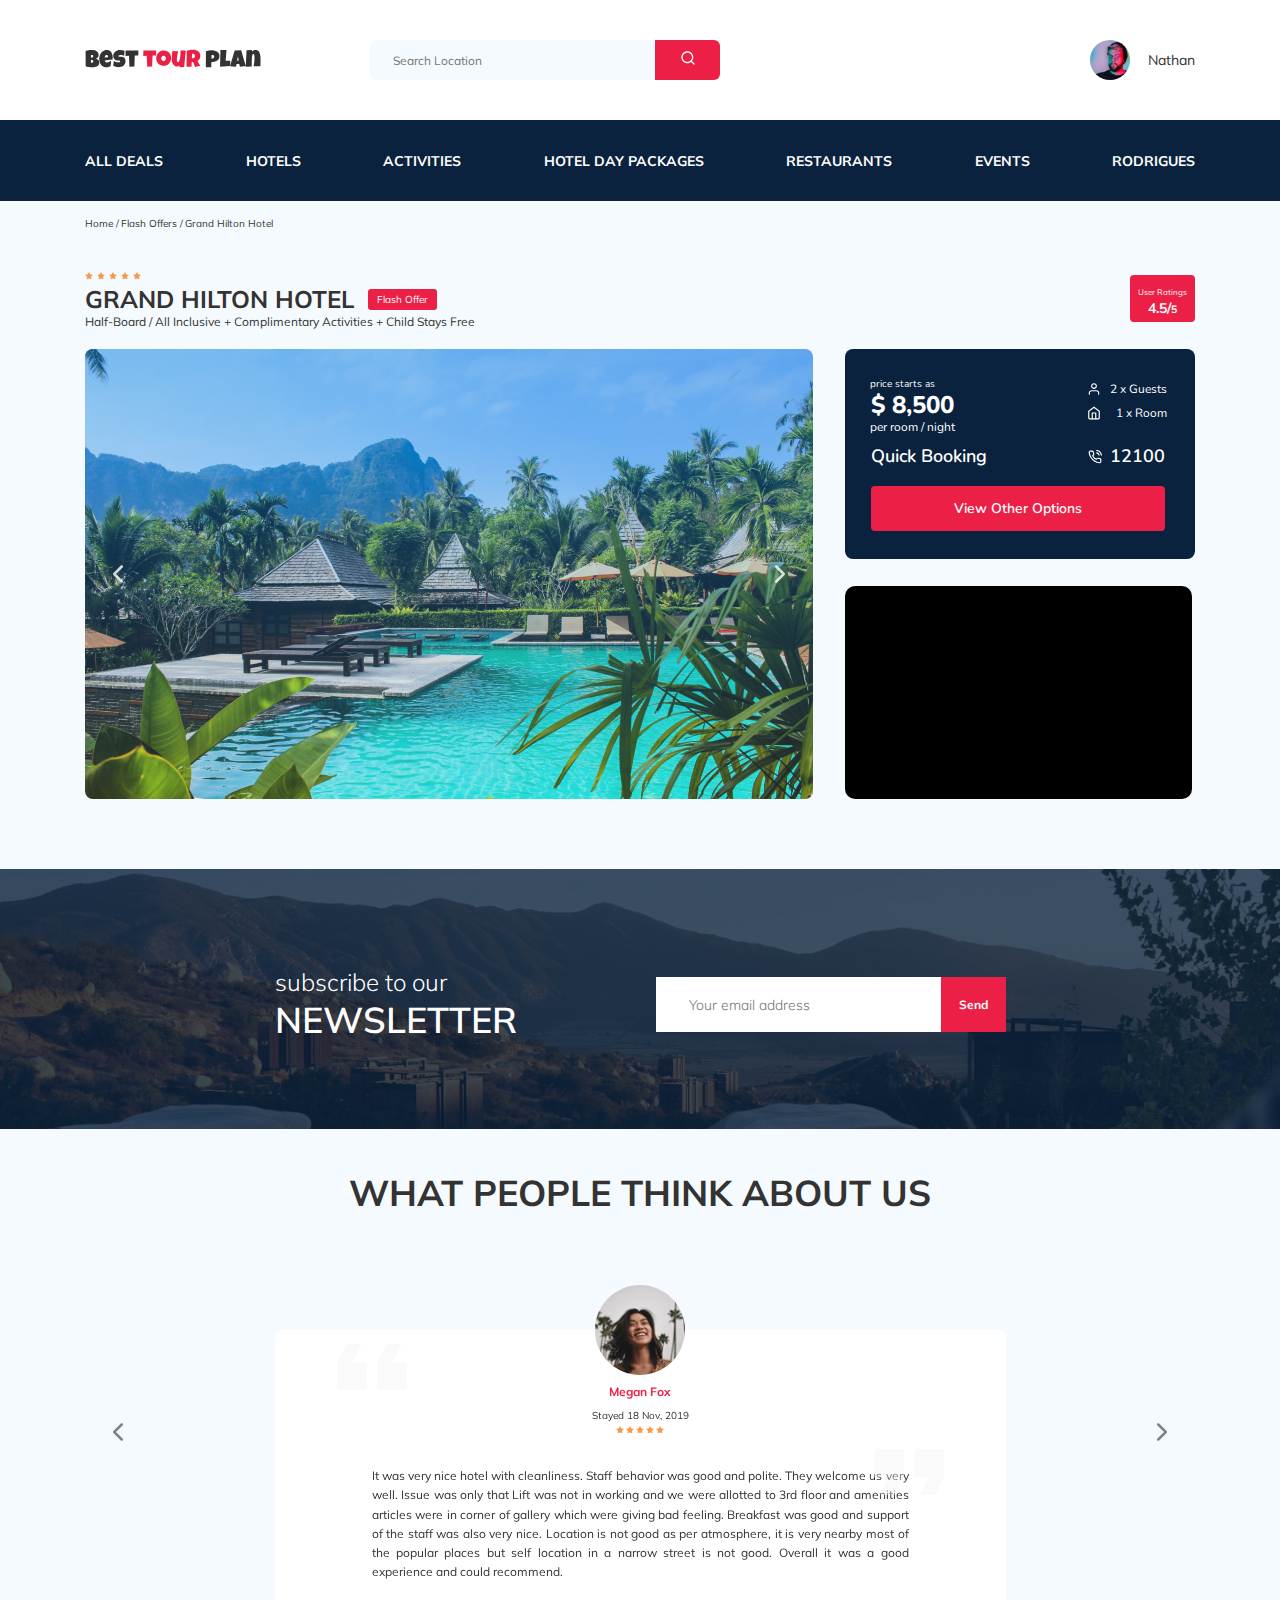
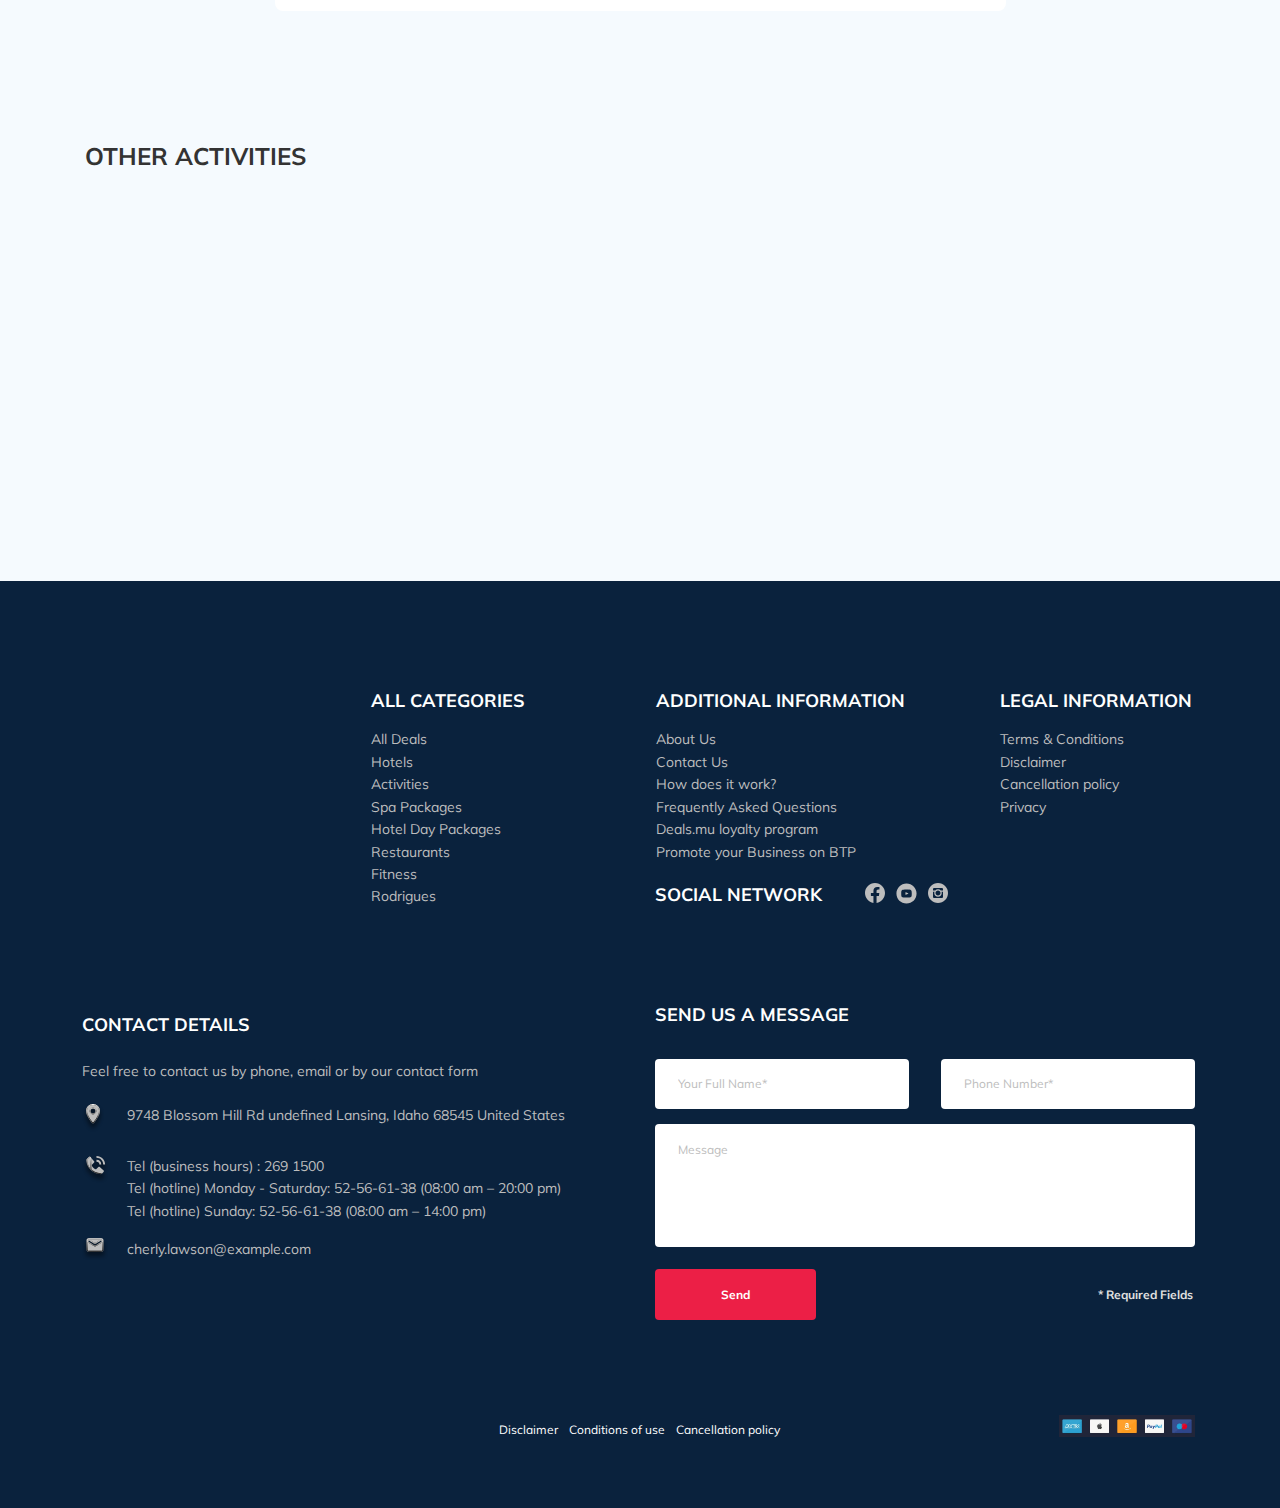
==== index.html @ 2f6b34b1 "create: animation for logo & card activities" ====
<!DOCTYPE html>
<html lang="en">
  <head>
    <meta charset="UTF-8" />
    <meta name="viewport" content="width=device-width, initial-scale=1.0" />
    <title>Best Tour Plan-Hotel Booking</title>
    <link
      href="https://fonts.googleapis.com/css2?family=Mulish:wght@400;700&family=Nunito:wght@400;600;800&display=swap"
      rel="stylesheet"
    />
    <link rel="shortcut icon" href="favicon.ico" type="image/x-icon" />
    <link rel="icon" href="favicon.ico" type="image/x-icon" />
    <link rel="stylesheet" href="css/aos.css" />
    <link rel="stylesheet" href="css/swiper-bundle.min.css" />
    <link rel="stylesheet" href="css/style.css" />
  </head>
  <body>
    <header class="navbar navbar__mobile--fixed">
      <div class="container">
        <div class="navbar-top">
          <a
            href="#"
            class="logo"
            data-aos="flip-left"
            data-aos-easing="ease-out-cubic"
            data-aos-duration="2000"
          >
            <img
              src="img/horizontal-logo.svg"
              alt="Logo: Best Tour Plan"
              class="logo__image"
            />
          </a>
          <form
            action="#"
            class="search navbar__search navbar__search--mobile--hidden"
          >
            <input
              type="text"
              class="search__input"
              placeholder="Search Location"
            />
            <button class="search__button">
              <img src="img/search.svg" alt="Icon: search" />
            </button>
          </form>
          <a href="#" class="user navbar__user navbar__user--mobile--hidden">
            <img
              src="img/user-avatar.jpg"
              alt="avatar: Nathan"
              class="user__avatar"
            />
            <span class="user__name">Nathan</span>
          </a>
          <!-- /.user -->
          <button class="menu-button navbar-top__menu-button">
            <span class="menu-button__line"></span>
            <span class="menu-button__line"></span>
            <span class="menu-button__line"></span>
          </button>
          <!-- /.menu-button -->
        </div>
        <!-- /.navbar-top-->
      </div>
      <!-- /.container -->
      <div class="navbar-bottom">
        <div class="container">
          <ul class="navbar-menu">
            <li class="navbar-menu__item navbar-menu__item--mobile--visible">
              <a
                href="#"
                class="user navbar__user navbar__user--mobile--visible"
              >
                <img
                  src="img/user-avatar.jpg"
                  alt="avatar: Nathan"
                  class="user__avatar"
                />
                <span class="user__name user__name--light">Nathan</span>
              </a>
              <!-- /.user -->
            </li>
            <li class="navbar-menu__item navbar-menu__item--mobile--visible">
              <form
                action="#"
                class="search navbar__search navbar__search--mobile--visible"
              >
                <input
                  type="text"
                  class="search__input search__input--mobile"
                  placeholder="Search Location"
                />
                <button class="search__button">
                  <img src="img/search.svg" alt="Icon: search" />
                </button>
              </form>
            </li>
            <li class="navbar-menu__item navbar-menu__item--mobile--1">
              <a href="#" class="navbar-menu__link">All Deals</a>
            </li>
            <li class="navbar-menu__item navbar-menu__item--mobile--2">
              <a href="#" class="navbar-menu__link">Hotels</a>
            </li>
            <li class="navbar-menu__item navbar-menu__item--mobile--3">
              <a href="#" class="navbar-menu__link">Activities</a>
            </li>
            <li class="navbar-menu__item navbar-menu__item--mobile--4">
              <a href="#" class="navbar-menu__link">Hotel Day Packages</a>
            </li>
            <li class="navbar-menu__item navbar-menu__item--mobile--5">
              <a href="#" class="navbar-menu__link">Restaurants</a>
            </li>
            <li class="navbar-menu__item navbar-menu__item--mobile--6">
              <a href="#" class="navbar-menu__link">Events</a>
            </li>
            <li class="navbar-menu__item navbar-menu__item--mobile--7">
              <a href="#" class="navbar-menu__link">Rodrigues</a>
            </li>
          </ul>
          <!-- /.navbar-menu -->
        </div>
        <!-- /.container -->
      </div>
      <!-- /.navbar-bottom -->
    </header>
    <nav class="breadcrumb">
      <div class="container">
        <ul class="breadcrumb-list">
          <li class="breadcrumb-list__item">
            <a href="#" class="breadcrumb-list__link">Home</a>
          </li>
          <li class="breadcrumb-list__item">
            <a href="#" class="breadcrumb-list__link">Flash Offers</a>
          </li>
          <li class="breadcrumb-list__item">Grand Hilton Hotel</li>
        </ul>
      </div>
      <!-- /.container -->
    </nav>
    <!-- /.breadcrumb -->
    <section class="hotel">
      <div class="container">
        <div class="hotel-info">
          <div class="hotel-info__text">
            <div class="hotel-wrapper">
              <div class="stars">
                <img src="img/star.svg" alt="Star" />
                <img src="img/star.svg" alt="Star" />
                <img src="img/star.svg" alt="Star" />
                <img src="img/star.svg" alt="Star" />
                <img src="img/star.svg" alt="Star" />
              </div>
              <h1 class="hotel-name hotel-info__name">GRAND HILTON HOTEL</h1>
              <span class="offer hotel-info__offer">Flash Offer</span>
            </div>
            <!-- /.hotel-wrapper -->
            <p class="hotel-description hotel-info__description">
              Half-Board / All Inclusive + Complimentary Activities + Child
              Stays Free
            </p>
          </div>
          <!-- /.hotel-info__text -->
          <div class="rating hotel-info__rating">
            <span class="rating__text">User Ratings</span>
            <span class="rating__counter">4.5/<sub>5</sub></span>
          </div>
          <!-- /.hotel-info__rating -->
        </div>
        <!-- /.hotel-info -->
        <div class="hotel-grid">
          <!-- Slider main container -->
          <div class="swiper-container hotel-slider hotel__slider">
            <!-- Additional required wrapper -->
            <div class="swiper-wrapper">
              <!-- Slides -->
              <div class="swiper-slide hotel-slider__item">
                <img
                  class="hotel-slide__image"
                  src="img/slide-1.jpg"
                  alt="slide"
                />
              </div>
              <div class="swiper-slide hotel-slider__item">
                <img
                  class="hotel-slide__image"
                  src="img/slide-2.jpg"
                  alt="slide"
                />
              </div>
              <div class="swiper-slide hotel-slider__item">
                <img
                  class="hotel-slide__image"
                  src="img/slide-3.jpg"
                  alt="slide"
                />
              </div>
              <div class="swiper-slide hotel-slider__item">
                <img
                  class="hotel-slide__image"
                  src="img/slide-4.jpg"
                  alt="slide"
                />
              </div>
              <div class="swiper-slide hotel-slider__item">
                <img
                  class="hotel-slide__image"
                  src="img/slide-5.jpg"
                  alt="slide"
                />
              </div>
            </div>
            <!-- If we need navigation buttons -->
            <button
              class="hotel-slider__button hotel-slider__button--prev"
            ></button>
            <button
              class="hotel-slider__button hotel-slider__button--next"
            ></button>
          </div>
          <!-- ./swiper-container hotel-slider -->
          <div class="hotel-wrap">
            <div class="booking">
              <div class="booking__info">
                <div class="booking__price">
                  <span class="booking__start">price starts as</span>
                  <strong class="booking__pricetag">$ 8,500</strong>
                  <span class="booking__per-room">per room / night</span>
                </div>
                <!-- /.booking__price -->
                <div class="booking__room">
                  <div class="booking__text">
                    <img
                      src="img/user.svg"
                      alt="Icon: User"
                      class="booking__icon"
                    />
                    <span class="booking__discription">2 x Guests</span>
                  </div>
                  <div class="booking__text">
                    <img
                      src="img/home.svg"
                      alt="Icon: Home"
                      class="booking__icon"
                    />
                    <span class="booking__discription">1 x Room</span>
                  </div>
                </div>
                <!-- /.booking__room -->
              </div>
              <!-- /.booking__info -->
              <div class="booking__call-center">
                <span class="booking__reservation">Quick Booking</span>
                <a href="tel:12100" class="booking__number">
                  <img src="img/phone-call.svg" alt="Icon: phone" />
                  <span class="booking__num">12100</span>
                </a>
              </div>
              <!-- /.booking__call-center -->
              <button data-toggle="modal" class="button booking__button">
                View Other Options
              </button>
            </div>
            <!-- /.booking -->
            <div class="map">
              <iframe
                src="https://www.google.com/maps/embed?pb=!1m18!1m12!1m3!1d3955.0010258039156!2d79.80199813170805!3d7.574865245043418!2m3!1f0!2f0!3f0!3m2!1i1024!2i768!4f13.1!3m3!1m2!1s0x3ae2c96110de8289%3A0x3fd7668bc2d85eb9!2sGrand%20Hilton%20Hotel!5e0!3m2!1sru!2sru!4v1602429788083!5m2!1sru!2sru"
                width="100%"
                height="100%"
                frameborder="0"
                style="border: 0"
                allowfullscreen=""
                aria-hidden="false"
                tabindex="0"
              ></iframe>
            </div>
            <!-- /.map -->
          </div>
          <!-- /.hotel-wrap -->
        </div>
        <!-- /.hotel-grid -->
      </div>
      <!-- /.container -->
    </section>
    <!-- /.hotel -->
    <section class="newsletter">
      <div class="newsletter-wrapper">
        <h2 class="newsletter-title newsletter__title">
          subscribe to our
          <span class="newsletter-title__strong">Newsletter</span>
        </h2>
        <form
          action="send-newsletter.php"
          method="POST"
          class="subscribe newsletter__subscribe"
        >
          <input
            type="email"
            class="subscribe__input"
            placeholder="Your email address"
            name="email"
            required
          />
          <button class="subscribe__button">Send</button>
        </form>
      </div>
      <!-- /.newsletter-wrapper -->
    </section>
    <!-- /.newsletter -->
    <section class="reviews">
      <div class="container">
        <h2 class="reviews__title">What people think about us</h2>
        <div class="swiper-container reviews-slider">
          <div class="swiper-wrapper">
            <div class="swiper-slide">
              <div class="reviews-slider__item">
                <div class="reviews-slider__profail">
                  <img
                    src="img/reviews-avatar.jpg"
                    alt="Photo: Megan Fox"
                    class="reviews-slider__avatar"
                  />
                  <h3 class="reviews-slider__username">Megan Fox</h3>
                  <span class="reviews-slider__date">Stayed 18 Nov, 2019</span>
                  <div class="reviews-slider__rating">
                    <img src="img/star.svg" alt="Star" />
                    <img src="img/star.svg" alt="Star" />
                    <img src="img/star.svg" alt="Star" />
                    <img src="img/star.svg" alt="Star" />
                    <img src="img/star.svg" alt="Star" />
                  </div>
                  <!-- /.reviews-slider__rating -->
                </div>
                <!-- /.reviews-slider__profail -->
                <p class="reviews-slider__text">
                  It was very nice hotel with cleanliness. Staff behavior was
                  good and polite. They welcome us very well. Issue was only
                  that Lift was not in working and we were allotted to 3rd floor
                  and amenities articles were in corner of gallery which were
                  giving bad feeling. Breakfast was good and support of the
                  staff was also very nice. Location is not good as per
                  atmosphere, it is very nearby most of the popular places but
                  self location in a narrow street is not good. Overall it was a
                  good experience and could recommend.
                </p>
              </div>
              <!-- /.reviews-slider__item -->
            </div>
            <!-- /.swiper-slide -->
            <div class="swiper-slide">
              <div class="reviews-slider__item">
                <div class="reviews-slider__profail">
                  <img
                    src="img/reviews-avatar-2.jpg"
                    alt="Photo: Calvin Carr"
                    class="reviews-slider__avatar"
                  />
                  <h3 class="reviews-slider__username">Calvin Carr</h3>
                  <span class="reviews-slider__date">Stayed 30 Sep, 2018</span>
                  <div class="reviews-slider__rating">
                    <img src="img/star.svg" alt="Star" />
                    <img src="img/star.svg" alt="Star" />
                    <img src="img/star.svg" alt="Star" />
                    <img src="img/star.svg" alt="Star" />
                    <img src="img/star.svg" alt="Star" />
                  </div>
                  <!-- /.reviews-slider__rating -->
                </div>
                <!-- /.reviews-slider__profail -->
                <p class="reviews-slider__text">
                  It was very nice hotel with cleanliness. Staff behavior was
                  good and polite. They welcome us very well. Issue was only
                  that Lift was not in working and we were allotted to 3rd floor
                  and amenities articles were in corner of gallery which were
                  giving bad feeling. Breakfast was good and support of the
                  staff was also very nice. Location is not good as per
                  atmosphere, it is very nearby most of the popular places but
                  self location in a narrow street is not good. Overall it was a
                  good experience and could recommend.
                </p>
              </div>
              <!-- /.reviews-slider__item -->
            </div>
            <!-- /.swiper-slide -->
            <div class="swiper-slide">
              <div class="reviews-slider__item">
                <div class="reviews-slider__profail">
                  <img
                    src="img/reviews-avatar-3.jpg"
                    alt="Photo: Joella Blankenship"
                    class="reviews-slider__avatar"
                  />
                  <h3 class="reviews-slider__username">Joella Blankenship</h3>
                  <span class="reviews-slider__date">Stayed 23 Feb, 2019</span>
                  <div class="reviews-slider__rating">
                    <img src="img/star.svg" alt="Star" />
                    <img src="img/star.svg" alt="Star" />
                    <img src="img/star.svg" alt="Star" />
                    <img src="img/star.svg" alt="Star" />
                    <img src="img/star.svg" alt="Star" />
                  </div>
                  <!-- /.reviews-slider__rating -->
                </div>
                <!-- /.reviews-slider__profail -->
                <p class="reviews-slider__text">
                  It was very nice hotel with cleanliness. Staff behavior was
                  good and polite. They welcome us very well. Issue was only
                  that Lift was not in working and we were allotted to 3rd floor
                  and amenities articles were in corner of gallery which were
                  giving bad feeling. Breakfast was good and support of the
                  staff was also very nice. Location is not good as per
                  atmosphere, it is very nearby most of the popular places but
                  self location in a narrow street is not good. Overall it was a
                  good experience and could recommend.
                </p>
              </div>
              <!-- /.reviews-slider__item -->
            </div>
            <!-- /.swiper-slide -->
            <div class="swiper-slide">
              <div class="reviews-slider__item">
                <div class="reviews-slider__profail">
                  <img
                    src="img/reviews-avatar-4.jpg"
                    alt="Photo: Andrew Pierce"
                    class="reviews-slider__avatar"
                  />
                  <h3 class="reviews-slider__username">Andrew Pierce</h3>
                  <span class="reviews-slider__date">Stayed 10 Jun, 2018</span>
                  <div class="reviews-slider__rating">
                    <img src="img/star.svg" alt="Star" />
                    <img src="img/star.svg" alt="Star" />
                    <img src="img/star.svg" alt="Star" />
                    <img src="img/star.svg" alt="Star" />
                    <img src="img/star.svg" alt="Star" />
                  </div>
                  <!-- /.reviews-slider__rating -->
                </div>
                <!-- /.reviews-slider__profail -->
                <p class="reviews-slider__text">
                  It was very nice hotel with cleanliness. Staff behavior was
                  good and polite. They welcome us very well. Issue was only
                  that Lift was not in working and we were allotted to 3rd floor
                  and amenities articles were in corner of gallery which were
                  giving bad feeling. Breakfast was good and support of the
                  staff was also very nice. Location is not good as per
                  atmosphere, it is very nearby most of the popular places but
                  self location in a narrow street is not good. Overall it was a
                  good experience and could recommend.
                </p>
              </div>
              <!-- /.reviews-slider__item -->
            </div>
            <!-- /.swiper-slide -->
          </div>
          <!-- /.swiper-wrapper -->
          <button
            class="reviews-slider__button reviews-slider__button--prev"
          ></button>
          <button
            class="reviews-slider__button reviews-slider__button--next"
          ></button>
        </div>
        <!-- /.reviews-slider -->
      </div>
      <!-- /.container -->
    </section>
    <!-- /.reviews -->
    <section class="activities">
      <div class="container">
        <h2 class="activities__title">Other Activities</h2>
        <div class="activities-wrapper">
          <div
            class="card activities__card"
            data-aos="flip-down"
            data-aos-duration="300"
          >
            <img
              src="img/activiti-1.jpg"
              alt="The curious corner of chamarel"
              class="card__image"
            />
            <h3 class="card__title">The curious corner<br />of chamarel</h3>
            <button class="card__button">Book Now</button>
          </div>
          <!-- /.card -->
          <div
            class="card activities__card"
            data-aos="flip-down"
            data-aos-duration="600"
          >
            <img
              src="img/activiti-2.jpg"
              alt="Gymkhana club golf course"
              class="card__image"
            />
            <h3 class="card__title">Gymkhana club golf<br />course</h3>
            <button class="card__button">Book Now</button>
          </div>
          <!-- /.card -->
          <div
            class="card activities__card"
            data-aos="flip-down"
            data-aos-duration="900"
          >
            <img
              src="img/activiti-3.jpg"
              alt="Tamarind falls hiking trip - full day"
              class="card__image"
            />
            <h3 class="card__title">
              Tamarind falls hiking<br />trip - full day
            </h3>
            <button class="card__button">Book Now</button>
          </div>
          <!-- /.card -->
          <div
            class="card activities__card"
            data-aos="flip-down"
            data-aos-duration="1200"
          >
            <img
              src="img/activiti-4.jpg"
              alt="The blue marine discovery quest"
              class="card__image"
            />
            <h3 class="card__title">The blue marine discovery<br />quest</h3>
            <button class="card__button">Book Now</button>
          </div>
          <!-- /.card -->
        </div>
        <!-- /.activities-wrapper -->
      </div>
      <!-- /.container -->
    </section>
    <!-- /.activities -->
    <footer class="footer">
      <div class="container">
        <div class="footer-wrapper">
          <img
            src="img/vertical-logo.svg"
            alt="Logo: Best Tour Plan"
            class="logo footer__logo"
            data-aos="flip-left"
            data-aos-easing="ease-out-cubic"
            data-aos-duration="2000"
          />
          <div class="footer__list footer__categories">
            <h3 class="footer__title">ALL CATEGORIES</h3>
            <ul class="footer__ul">
              <li class="footer__item">
                <a href="#" class="footer__link">All Deals</a>
              </li>
              <li class="footer__item">
                <a href="#" class="footer__link">Hotels</a>
              </li>
              <li class="footer__item">
                <a href="#" class="footer__link">Activities</a>
              </li>
              <li class="footer__item">
                <a href="#" class="footer__link">Spa Packages</a>
              </li>
              <li class="footer__item">
                <a href="#" class="footer__link">Hotel Day Packages</a>
              </li>
              <li class="footer__item">
                <a href="#" class="footer__link">Restaurants</a>
              </li>
              <li class="footer__item">
                <a href="#" class="footer__link">Fitness</a>
              </li>
              <li class="footer__item">
                <a href="#" class="footer__link">Rodrigues</a>
              </li>
            </ul>
          </div>
          <!-- /.footer__list -->
          <div class="footer__list footer__additional">
            <h3 class="footer__title">ADDITIONAL INFORMATION</h3>
            <ul class="footer__ul">
              <li class="footer__item">
                <a href="#" class="footer__link">About Us</a>
              </li>
              <li class="footer__item">
                <a href="#" class="footer__link">Contact Us</a>
              </li>
              <li class="footer__item">
                <a href="#" class="footer__link">How does it work? </a>
              </li>
              <li class="footer__item">
                <a href="#" class="footer__link">Frequently Asked Questions</a>
              </li>
              <li class="footer__item">
                <a href="#" class="footer__link">Deals.mu loyalty program</a>
              </li>
              <li class="footer__item">
                <a href="#" class="footer__link"
                  >Promote your Business on BTP</a
                >
              </li>
            </ul>
          </div>
          <!-- /.footer__list -->
          <div class="footer__social-network">
            <h3 class="footer__title footer__title--inline">Social Network</h3>
            <div class="footer__social-links">
              <a href="#" class="footer__link"
                ><img src="img/fb.svg" alt="Icon: Faceook"
              /></a>
              <a href="#" class="footer__link"
                ><img src="img/yt.svg" alt="Icon: youtube"
              /></a>
              <a href="#" class="footer__link"
                ><img src="img/inst.svg" alt="Icon: Instagram"
              /></a>
            </div>
            <!-- /.footer_social-links -->
          </div>
          <!-- /.footer__social-network -->
          <div class="footer__list footer__legal">
            <h3 class="footer__title">LEGAL INFORMATION</h3>
            <ul class="footer__ul">
              <li class="footer__item">
                <a href="#" class="footer__link">Terms & Conditions</a>
              </li>
              <li class="footer__item">
                <a href="#" class="footer__link">Disclaimer</a>
              </li>
              <li class="footer__item">
                <a href="#" class="footer__link">Cancellation policy</a>
              </li>
              <li class="footer__item">
                <a href="#" class="footer__link">Privacy</a>
              </li>
            </ul>
          </div>
          <!-- /.footer__list -->
          <div class="footer__contact-details">
            <h3 class="footer__title footer__title--mb-3">Contact Details</h3>
            <p class="footer__text">
              Feel free to contact us by phone, email or by our contact form
            </p>
            <ul class="footer__ul">
              <li class="footer__item footer__item--mb-2">
                <div class="footer__icon-wrapper">
                  <img
                    class="footer__icon"
                    src="img/map-marker.svg"
                    alt="Icon: map"
                  />
                </div>
                <!-- /.footer__icon-wrapper -->
                9748 Blossom Hill Rd undefined Lansing, Idaho 68545 United
                States
              </li>
              <li class="footer__item footer__item--mb-2">
                <div class="footer__icon-wrapper">
                  <img
                    class="footer__icon"
                    src="img/contact-phone-call.svg"
                    alt="Icon: phone"
                  />
                </div>
                <!-- /.footer__icon-wrapper -->
                Tel (business hours) : 269 1500 <br />Tel (hotline) Monday -
                Saturday: 52-56-61-38 (08:00 am – 20:00 pm) <br />Tel (hotline)
                Sunday: 52-56-61-38 (08:00 am – 14:00 pm)
              </li>
              <li class="footer__item footer__item--mb-2">
                <div class="footer__icon-wrapper">
                  <img
                    class="footer__icon"
                    src="img/e-mail.svg"
                    alt="Icon: e-mail"
                  />
                </div>
                <!-- /.footer__icon-wrapper -->
                cherly.lawson@example.com
              </li>
            </ul>
          </div>
          <!-- /.footer__contact-details -->
          <div class="footer__contact-form">
            <h3 class="footer__title footer__title--mb-3">Send us a message</h3>
            <form
              action="send-footer.php"
              method="POST"
              class="footer__form form"
            >
              <div class="footer__input-group">
                <input
                  type="text"
                  class="input footer__input"
                  placeholder="Your Full Name*"
                  name="name"
                  required
                  minlength="2"
                />
              </div>
              <div class="footer__input-group">
                <input
                  type="tel"
                  class="input footer__input phone_us"
                  placeholder="Phone Number*"
                  name="phone"
                  required
                  minlength="17"
                />
              </div>
              <textarea
                class="message footer__message"
                cols="30"
                rows="10"
                placeholder="Message"
                name="message"
              ></textarea>
              <button class="button footer__button" type="submit">Send</button>
              <span class="footer__footnote">* Required Fields</span>
            </form>
          </div>
          <!-- /.footer__contact-form -->
          <div class="footer-info">
            <div class="footer-info__info">
              <a href="#" class="footer-info__link">Disclaimer</a>
              <a href="#" class="footer-info__link">Conditions of use</a>
              <a href="#" class="footer-info__link footer-info__link--last"
                >Cancellation policy</a
              >
            </div>
            <!-- /.footer-info__info -->
            <a href="#" class="footer-info__payment"
              ><img src="img/payment.png" alt="payment" class="footer__payment"
            /></a>
          </div>
          <!-- /.footer-info -->
        </div>
        <!-- /.footer-wrapper -->
      </div>
      <!-- /.container -->
    </footer>
    <!-- /.footer -->
    <div class="modal">
      <div class="modal__overlay"></div>
      <!-- /.modal__overlay -->
      <div class="modal__dialog">
        <a href="" class="modal__close">
          <img src="img/close.svg" alt="icon: close"
        /></a>
        <h3 class="modal__title modal__title--mb-3">Booking</h3>
        <form action="send-modal.php" method="POST" class="modal__form form">
          <input
            type="text"
            class="input modal__input"
            placeholder="Your Full Name*"
            name="name"
            required
            minlength="2"
          />
          <input
            type="tel"
            class="input modal__input phone_us"
            placeholder="Phone Number*"
            name="phone"
            required
            minlength="17"
          />
          <input
            type="email"
            class="input modal__input"
            placeholder="Email*"
            name="email"
            required
          />
          <textarea
            class="message modal__message"
            cols="30"
            rows="10"
            placeholder="Message"
            name="message"
          ></textarea>
          <button class="button modal__button" type="submit">Send</button>
          <span class="modal__footnote">* Required Fields</span>
        </form>
      </div>
      <!-- /.modal__dialog -->
    </div>
    <!-- /.modal -->
    <script src="js/jquery-3.5.1.min.js"></script>
    <script src="js/swiper-bundle.min.js"></script>
    <script src="js/jquery.validate.min.js"></script>
    <script src="js/jquery.mask.min.js"></script>
    <script src="js/aos.js"></script>
    <script src="js/main.js"></script>
  </body>
</html>
---- css/style.css ----
* {
  -webkit-box-sizing: border-box;
          box-sizing: border-box;
}

body {
  font-family: "Mulish", sans-serif;
  background-color: #F5FAFE;
  color: #333333;
}

.container {
  max-width: 1110px;
  margin: auto;
}

img {
  max-width: 100%;
}

button:active, button:focus {
  outline: none !important;
}

button::-moz-focus-inner {
  border: 0 !important;
}

button:hover {
  background-color: tomato;
}

.input {
  font-style: normal;
  font-weight: normal;
  font-size: 12px;
  line-height: 15px;
  background-color: #fff;
  border-radius: 4px;
  border: none;
  padding: 0 23px;
  height: 50px;
}

.input::-webkit-input-placeholder {
  color: #BDBDBD;
}

.input:-ms-input-placeholder {
  color: #BDBDBD;
}

.input::-ms-input-placeholder {
  color: #BDBDBD;
}

.input::placeholder {
  color: #BDBDBD;
}

.message {
  resize: none;
  font-style: normal;
  font-weight: normal;
  font-size: 12px;
  line-height: 15px;
  background-color: #fff;
  border-radius: 4px;
  border: none;
  padding: 18px 23px;
}

.message::-webkit-input-placeholder {
  color: #BDBDBD;
}

.message:-ms-input-placeholder {
  color: #BDBDBD;
}

.message::-ms-input-placeholder {
  color: #BDBDBD;
}

.message::placeholder {
  color: #BDBDBD;
}

label.invalid {
  text-decoration: underline;
}

.invalid {
  font-style: normal;
  font-weight: normal;
  font-size: 12px;
  line-height: 15px;
  color: #EC1F46;
}

.invalid::-webkit-input-placeholder {
  color: #EC1F46;
  text-decoration: none;
}

.invalid:-ms-input-placeholder {
  color: #EC1F46;
  text-decoration: none;
}

.invalid::-ms-input-placeholder {
  color: #EC1F46;
  text-decoration: none;
}

.invalid::placeholder {
  color: #EC1F46;
  text-decoration: none;
}

label.fix {
  position: absolute;
  left: 0;
  bottom: -30px;
  text-decoration: underline;
}

.fix {
  font-style: normal;
  font-weight: normal;
  font-size: 12px;
  line-height: 15px;
  color: #EC1F46;
}

.fix::-webkit-input-placeholder {
  color: #EC1F46;
  text-decoration: none;
}

.fix:-ms-input-placeholder {
  color: #EC1F46;
  text-decoration: none;
}

.fix::-ms-input-placeholder {
  color: #EC1F46;
  text-decoration: none;
}

.fix::placeholder {
  color: #EC1F46;
  text-decoration: none;
}

/*! normalize.css v8.0.1 | MIT License | github.com/necolas/normalize.css */
/* Document
   ========================================================================== */
/**
 * 1. Correct the line height in all browsers.
 * 2. Prevent adjustments of font size after orientation changes in iOS.
 */
html {
  line-height: 1.15;
  /* 1 */
  -webkit-text-size-adjust: 100%;
  /* 2 */
}

/* Sections
   ========================================================================== */
/**
 * Remove the margin in all browsers.
 */
body {
  margin: 0;
}

/**
 * Render the `main` element consistently in IE.
 */
main {
  display: block;
}

/**
 * Correct the font size and margin on `h1` elements within `section` and
 * `article` contexts in Chrome, Firefox, and Safari.
 */
h1 {
  font-size: 2em;
  margin: 0.67em 0;
}

/* Grouping content
   ========================================================================== */
/**
 * 1. Add the correct box sizing in Firefox.
 * 2. Show the overflow in Edge and IE.
 */
hr {
  -webkit-box-sizing: content-box;
          box-sizing: content-box;
  /* 1 */
  height: 0;
  /* 1 */
  overflow: visible;
  /* 2 */
}

/**
 * 1. Correct the inheritance and scaling of font size in all browsers.
 * 2. Correct the odd `em` font sizing in all browsers.
 */
pre {
  font-family: monospace, monospace;
  /* 1 */
  font-size: 1em;
  /* 2 */
}

/* Text-level semantics
   ========================================================================== */
/**
 * Remove the gray background on active links in IE 10.
 */
a {
  background-color: transparent;
}

/**
 * 1. Remove the bottom border in Chrome 57-
 * 2. Add the correct text decoration in Chrome, Edge, IE, Opera, and Safari.
 */
abbr[title] {
  border-bottom: none;
  /* 1 */
  text-decoration: underline;
  /* 2 */
  -webkit-text-decoration: underline dotted;
          text-decoration: underline dotted;
  /* 2 */
}

/**
 * Add the correct font weight in Chrome, Edge, and Safari.
 */
b,
strong {
  font-weight: bolder;
}

/**
 * 1. Correct the inheritance and scaling of font size in all browsers.
 * 2. Correct the odd `em` font sizing in all browsers.
 */
code,
kbd,
samp {
  font-family: monospace, monospace;
  /* 1 */
  font-size: 1em;
  /* 2 */
}

/**
 * Add the correct font size in all browsers.
 */
small {
  font-size: 80%;
}

/**
 * Prevent `sub` and `sup` elements from affecting the line height in
 * all browsers.
 */
sub,
sup {
  font-size: 75%;
  line-height: 0;
  position: relative;
  vertical-align: baseline;
}

sub {
  bottom: -0.25em;
}

sup {
  top: -0.5em;
}

/* Embedded content
   ========================================================================== */
/**
 * Remove the border on images inside links in IE 10.
 */
img {
  border-style: none;
}

/* Forms
   ========================================================================== */
/**
 * 1. Change the font styles in all browsers.
 * 2. Remove the margin in Firefox and Safari.
 */
button,
input,
optgroup,
select,
textarea {
  font-family: inherit;
  /* 1 */
  font-size: 100%;
  /* 1 */
  line-height: 1.15;
  /* 1 */
  margin: 0;
  /* 2 */
}

/**
 * Show the overflow in IE.
 * 1. Show the overflow in Edge.
 */
button,
input {
  /* 1 */
  overflow: visible;
}

/**
 * Remove the inheritance of text transform in Edge, Firefox, and IE.
 * 1. Remove the inheritance of text transform in Firefox.
 */
button,
select {
  /* 1 */
  text-transform: none;
}

/**
 * Correct the inability to style clickable types in iOS and Safari.
 */
button,
[type="button"],
[type="reset"],
[type="submit"] {
  -webkit-appearance: button;
}

/**
 * Remove the inner border and padding in Firefox.
 */
button::-moz-focus-inner,
[type="button"]::-moz-focus-inner,
[type="reset"]::-moz-focus-inner,
[type="submit"]::-moz-focus-inner {
  border-style: none;
  padding: 0;
}

/**
 * Restore the focus styles unset by the previous rule.
 */
button:-moz-focusring,
[type="button"]:-moz-focusring,
[type="reset"]:-moz-focusring,
[type="submit"]:-moz-focusring {
  outline: 1px dotted ButtonText;
}

/**
 * Correct the padding in Firefox.
 */
fieldset {
  padding: 0.35em 0.75em 0.625em;
}

/**
 * 1. Correct the text wrapping in Edge and IE.
 * 2. Correct the color inheritance from `fieldset` elements in IE.
 * 3. Remove the padding so developers are not caught out when they zero out
 *    `fieldset` elements in all browsers.
 */
legend {
  -webkit-box-sizing: border-box;
          box-sizing: border-box;
  /* 1 */
  color: inherit;
  /* 2 */
  display: table;
  /* 1 */
  max-width: 100%;
  /* 1 */
  padding: 0;
  /* 3 */
  white-space: normal;
  /* 1 */
}

/**
 * Add the correct vertical alignment in Chrome, Firefox, and Opera.
 */
progress {
  vertical-align: baseline;
}

/**
 * Remove the default vertical scrollbar in IE 10+.
 */
textarea {
  overflow: auto;
}

/**
 * 1. Add the correct box sizing in IE 10.
 * 2. Remove the padding in IE 10.
 */
[type="checkbox"],
[type="radio"] {
  -webkit-box-sizing: border-box;
          box-sizing: border-box;
  /* 1 */
  padding: 0;
  /* 2 */
}

/**
 * Correct the cursor style of increment and decrement buttons in Chrome.
 */
[type="number"]::-webkit-inner-spin-button,
[type="number"]::-webkit-outer-spin-button {
  height: auto;
}

/**
 * 1. Correct the odd appearance in Chrome and Safari.
 * 2. Correct the outline style in Safari.
 */
[type="search"] {
  -webkit-appearance: textfield;
  /* 1 */
  outline-offset: -2px;
  /* 2 */
}

/**
 * Remove the inner padding in Chrome and Safari on macOS.
 */
[type="search"]::-webkit-search-decoration {
  -webkit-appearance: none;
}

/**
 * 1. Correct the inability to style clickable types in iOS and Safari.
 * 2. Change font properties to `inherit` in Safari.
 */
::-webkit-file-upload-button {
  -webkit-appearance: button;
  /* 1 */
  font: inherit;
  /* 2 */
}

/* Interactive
   ========================================================================== */
/*
 * Add the correct display in Edge, IE 10+, and Firefox.
 */
details {
  display: block;
}

/*
 * Add the correct display in all browsers.
 */
summary {
  display: list-item;
}

/* Misc
   ========================================================================== */
/**
 * Add the correct display in IE 10+.
 */
template {
  display: none;
}

/**
 * Add the correct display in IE 10.
 */
[hidden] {
  display: none;
}

.navbar {
  background-color: #fff;
}

.navbar-top {
  display: -webkit-box;
  display: -ms-flexbox;
  display: flex;
  -webkit-box-align: center;
      -ms-flex-align: center;
          align-items: center;
  -webkit-box-pack: justify;
      -ms-flex-pack: justify;
          justify-content: space-between;
  padding-top: 40px;
  padding-bottom: 40px;
}

.navbar-top__menu-button {
  display: none;
}

.navbar__search {
  margin-right: auto;
  margin-left: 108px;
}

.navbar-bottom {
  background-color: #0A223D;
}

.navbar-menu {
  list-style-type: none;
  margin: 0;
  padding: 31px 0;
  display: -webkit-box;
  display: -ms-flexbox;
  display: flex;
  -webkit-box-align: center;
      -ms-flex-align: center;
          align-items: center;
  -webkit-box-pack: justify;
      -ms-flex-pack: justify;
          justify-content: space-between;
  color: #ffffff;
}

.navbar-menu__item--mobile--visible {
  display: none;
}

.navbar-menu__link {
  color: inherit;
  font-style: normal;
  font-weight: bold;
  text-decoration: none;
  text-transform: uppercase;
  font-size: 14px;
  line-height: 18px;
}

.logo {
  width: 177px;
}

.search {
  display: -webkit-box;
  display: -ms-flexbox;
  display: flex;
  position: relative;
  overflow: hidden;
  height: 40px;
  border-radius: 6px;
}

.search__input {
  width: 350px;
  height: 100%;
  padding-left: 23px;
  padding-right: 75px;
  background-color: #F5FAFE;
  border: none;
  font-size: 12px;
  line-height: 15px;
  color: #333333;
}

.search__button {
  position: absolute;
  top: 0;
  right: 0;
  width: 65px;
  height: 100%;
  border: none;
  background-color: #EC1F46;
}

.user {
  display: -webkit-box;
  display: -ms-flexbox;
  display: flex;
  -webkit-box-align: center;
      -ms-flex-align: center;
          align-items: center;
  text-decoration: none;
}

.user__avatar {
  width: 40px;
  height: 40px;
  border-radius: 50%;
  -o-object-fit: cover;
     object-fit: cover;
}

.user__name {
  margin-left: 18px;
  font-size: 14px;
  line-height: 18px;
  color: #333333;
}

.navbar__user--mobile--visible, .navbar__search--mobile--visible {
  display: none;
}

.breadcrumb-list {
  list-style: none;
  display: -webkit-box;
  display: -ms-flexbox;
  display: flex;
  -webkit-box-align: center;
      -ms-flex-align: center;
          align-items: center;
  margin: 0;
  padding-top: 16px;
  padding-bottom: 9px;
  padding-left: 0;
}

.breadcrumb-list__item {
  font-size: 10px;
  line-height: 13px;
}

.breadcrumb-list__item:not(:last-child)::after {
  content: '/';
  margin-right: 2px;
}

.breadcrumb-list__link {
  text-decoration: none;
  color: inherit;
}

.hotel {
  padding-top: 23px;
  padding-bottom: 70px;
}

.hotel-info {
  display: -webkit-box;
  display: -ms-flexbox;
  display: flex;
  -webkit-box-align: center;
      -ms-flex-align: center;
          align-items: center;
  -webkit-box-pack: justify;
      -ms-flex-pack: justify;
          justify-content: space-between;
  padding-bottom: 20px;
}

.hotel-info__name {
  margin-top: 1px;
  margin-bottom: 0;
}

.hotel-info__offer {
  margin-left: 14px;
  margin-top: 1px;
}

.hotel-info__description {
  margin: 0;
}

.hotel-info__rating {
  margin-top: 5px;
}

.hotel-wrapper {
  display: -webkit-box;
  display: -ms-flexbox;
  display: flex;
  -ms-flex-wrap: wrap;
      flex-wrap: wrap;
  -webkit-box-align: center;
      -ms-flex-align: center;
          align-items: center;
}

.hotel-name {
  font-size: 24px;
  line-height: 30px;
}

.hotel-description {
  font-size: 12px;
  line-height: 15px;
}

.hotel-grid {
  display: -webkit-box;
  display: -ms-flexbox;
  display: flex;
  -webkit-box-pack: justify;
      -ms-flex-pack: justify;
          justify-content: space-between;
}

.hotel-slider {
  width: 728px;
  height: 450px;
}

.hotel-slider__item {
  width: 100%;
  height: 100%;
  position: relative;
  border-radius: 8px;
  overflow: hidden;
}

.hotel-slider__item::after {
  content: '';
  position: absolute;
  width: 100%;
  height: 100%;
  top: 0;
  bottom: 0;
  left: 0;
  right: 0;
  background: -webkit-gradient(linear, left top, left bottom, from(rgba(0, 122, 223, 0.48)), to(rgba(255, 255, 255, 0.128)));
  background: linear-gradient(180deg, rgba(0, 122, 223, 0.48) 0%, rgba(255, 255, 255, 0.128) 100%);
  z-index: 10;
}

.hotel-slider__button {
  position: absolute;
  top: 50%;
  -webkit-transform: translateY(-50%);
          transform: translateY(-50%);
  z-index: 99;
  width: 30px;
  height: 30px;
  border: none;
  cursor: pointer;
  background-repeat: no-repeat;
  background-position: center;
  background-size: 10px;
  background-color: transparent;
}

.hotel-slider__button--next {
  right: 18px;
  background-image: url(../img/arrow-next.svg);
}

.hotel-slider__button--prev {
  left: 18px;
  background-image: url(../img/arrow-prev.svg);
}

.hotel-slide__image {
  width: 100%;
  height: 100%;
  -o-object-fit: cover;
     object-fit: cover;
}

.hotel__slider {
  margin-left: 0;
}

.hotel-wrap {
  display: -webkit-box;
  display: -ms-flexbox;
  display: flex;
  -webkit-box-orient: vertical;
  -webkit-box-direction: normal;
      -ms-flex-direction: column;
          flex-direction: column;
  -webkit-box-pack: justify;
      -ms-flex-pack: justify;
          justify-content: space-between;
}

.stars {
  -ms-flex-preferred-size: 100%;
      flex-basis: 100%;
  padding-top: 3px;
}

.offer {
  font-size: 10px;
  line-height: 13px;
  padding: 4px 9px;
  background-color: #EC1F46;
  color: #ffffff;
  border-radius: 3px;
}

.rating {
  max-width: 65px;
  min-height: 45px;
  padding-top: 5px;
  padding-bottom: 5px;
  padding-left: 7px;
  padding-right: 7px;
  background-color: #EC1F46;
  color: #ffffff;
  border-radius: 4px;
  text-align: center;
}

.rating__text {
  font-size: 8px;
  line-height: 10px;
}

.rating__counter {
  font-size: 14px;
  line-height: 18px;
  font-weight: bold;
}

sub {
  position: inherit;
}

.booking {
  width: 350px;
  min-height: 210px;
  background-color: #0A223D;
  color: #ffffff;
  border-radius: 8px;
  padding: 28px;
  font-family: Nunito, sans-serif;
  font-style: normal;
}

.booking__info {
  display: -webkit-box;
  display: -ms-flexbox;
  display: flex;
  -webkit-box-pack: justify;
      -ms-flex-pack: justify;
          justify-content: space-between;
  margin-bottom: 9px;
}

.booking__price {
  display: -webkit-box;
  display: -ms-flexbox;
  display: flex;
  -webkit-box-orient: vertical;
  -webkit-box-direction: normal;
      -ms-flex-direction: column;
          flex-direction: column;
}

.booking__start {
  font-weight: normal;
  font-size: 10px;
  line-height: 14px;
  margin-left: -3px;
}

.booking__pricetag {
  font-weight: 800;
  font-size: 24px;
  line-height: 33px;
  margin-top: -2px;
  margin-left: -2px;
}

.booking__per-room {
  font-weight: normal;
  font-size: 12px;
  line-height: 16px;
  margin-top: -3px;
  margin-left: -3px;
}

.booking__room {
  margin-top: 4px;
}

.booking__text {
  display: -webkit-box;
  display: -ms-flexbox;
  display: flex;
  -webkit-box-align: center;
      -ms-flex-align: center;
          align-items: center;
  -webkit-box-pack: justify;
      -ms-flex-pack: justify;
          justify-content: space-between;
  margin-bottom: 8px;
  font-weight: normal;
  font-size: 12px;
  line-height: 16px;
}

.booking__discription {
  margin-left: 9px;
}

.booking__call-center {
  display: -webkit-box;
  display: -ms-flexbox;
  display: flex;
  -webkit-box-align: center;
      -ms-flex-align: center;
          align-items: center;
  -webkit-box-pack: justify;
      -ms-flex-pack: justify;
          justify-content: space-between;
  margin-bottom: 17px;
}

.booking__reservation {
  font-weight: 600;
  font-size: 18px;
  line-height: 25px;
  margin-left: -2px;
}

.booking__number {
  display: -webkit-box;
  display: -ms-flexbox;
  display: flex;
  -webkit-box-align: center;
      -ms-flex-align: center;
          align-items: center;
  -webkit-box-pack: justify;
      -ms-flex-pack: justify;
          justify-content: space-between;
  font-weight: 600;
  font-size: 18px;
  line-height: 25px;
  color: inherit;
  text-decoration: none;
  margin-right: 2px;
}

.booking__num {
  margin-left: 8px;
}

.booking__button {
  width: 100%;
  min-height: 45px;
  font-weight: 600;
  font-size: 14px;
  line-height: 19px;
  background-color: #EC1F46;
  color: #ffffff;
  border-radius: 4px;
  border: none;
  cursor: pointer;
  padding: 0;
  margin-left: -2px;
}

.map {
  width: 347px;
  height: 213px;
  background-color: black;
  border-radius: 10px;
  overflow: hidden;
}

.newsletter {
  position: relative;
  padding: 98px 0 87px 0;
  background-image: url(../img/newsletter-bg.jpg);
  background-repeat: no-repeat;
  background-size: cover;
  background-position: center;
}

.newsletter::before {
  content: '';
  position: absolute;
  top: 0;
  bottom: 0;
  left: 0;
  right: 0;
  width: 100%;
  height: 100%;
  background-color: rgba(10, 34, 61, 0.8);
}

.newsletter-wrapper {
  position: relative;
  max-width: 731px;
  margin: auto;
  display: -webkit-box;
  display: -ms-flexbox;
  display: flex;
  -webkit-box-align: center;
      -ms-flex-align: center;
          align-items: center;
  -webkit-box-pack: justify;
      -ms-flex-pack: justify;
          justify-content: space-between;
}

.newsletter-title {
  color: #ffffff;
  font-style: normal;
  font-weight: 300;
  font-size: 24px;
  line-height: 30px;
  margin: 0;
}

.newsletter-title__strong {
  display: block;
  font-weight: 600;
  font-size: 36px;
  line-height: 45px;
  text-transform: uppercase;
}

.subscribe {
  position: relative;
  width: 350px;
  height: 55px;
  border-radius: 4px;
}

.subscribe__input {
  position: absolute;
  width: 100%;
  height: 100%;
  padding-left: 33px;
  padding-right: 75px;
  border: none;
  font-style: normal;
  font-weight: 300;
  font-size: 14px;
  line-height: 18px;
}

.subscribe__button {
  position: absolute;
  top: 0;
  right: 0;
  min-width: 65px;
  height: 100%;
  border: none;
  background-color: #EC1F46;
  color: #ffffff;
  font-style: normal;
  font-weight: bold;
  font-size: 12px;
  line-height: 15px;
  overflow: inherit;
  cursor: pointer;
}

.reviews {
  padding: 11px 0 70px 0;
}

.reviews__title {
  font-style: normal;
  font-weight: bold;
  font-size: 36px;
  line-height: 45px;
  text-align: center;
  text-transform: uppercase;
  margin-bottom: 70px;
}

.reviews-slider__item {
  display: -webkit-box;
  display: -ms-flexbox;
  display: flex;
  -webkit-box-orient: vertical;
  -webkit-box-direction: normal;
      -ms-flex-direction: column;
          flex-direction: column;
  -webkit-box-align: center;
      -ms-flex-align: center;
          align-items: center;
  max-width: 731px;
  margin: 45px auto 0;
  background-color: #ffffff;
  border-radius: 8px;
  padding: 0 62px 30px;
  position: relative;
}

.reviews-slider__item::before {
  content: '';
  position: absolute;
  width: 70px;
  height: 47px;
  top: 13px;
  left: 62px;
  background-image: url(../img/quote-opening.svg);
  background-repeat: no-repeat;
}

.reviews-slider__item::after {
  content: '';
  position: absolute;
  width: 70px;
  height: 47px;
  top: 118px;
  right: 62px;
  background-image: url(../img/quote-closing.svg);
  background-repeat: no-repeat;
}

.reviews-slider__button {
  position: absolute;
  width: 30px;
  height: 30px;
  z-index: 99;
  top: 45%;
  -webkit-transform: translateY(-50%);
          transform: translateY(-50%);
  background-repeat: no-repeat;
  background-size: 10px;
  background-position: center;
  border: none;
  background-color: transparent;
}

.reviews-slider__button--prev {
  background-image: url(../img/arrow-prev-secondary.svg);
  left: 18px;
}

.reviews-slider__button--next {
  background-image: url(../img/arrow-next-secondary.svg);
  right: 18px;
}

.reviews-slider__profail {
  display: -webkit-box;
  display: -ms-flexbox;
  display: flex;
  -webkit-box-orient: vertical;
  -webkit-box-direction: normal;
      -ms-flex-direction: column;
          flex-direction: column;
  -webkit-box-align: center;
      -ms-flex-align: center;
          align-items: center;
  margin-top: -45px;
  margin-bottom: 32px;
}

.reviews-slider__avatar {
  width: 90px;
  height: 90px;
  border-radius: 50%;
  -o-object-fit: cover;
     object-fit: cover;
  margin-bottom: 9px;
}

.reviews-slider__username {
  font-style: normal;
  font-weight: bold;
  font-size: 12px;
  line-height: 15px;
  color: #EC1F46;
  margin-top: 0;
  margin-bottom: 10px;
}

.reviews-slider__date {
  font-style: normal;
  font-weight: normal;
  font-size: 10px;
  line-height: 13px;
  margin-bottom: 4px;
}

.reviews-slider__rating {
  display: -webkit-box;
  display: -ms-flexbox;
  display: flex;
  -webkit-box-pack: justify;
      -ms-flex-pack: justify;
          justify-content: space-between;
  width: 48px;
  height: 8px;
}

.reviews-slider__text {
  max-width: 537px;
  min-height: 114px;
  margin: 0 auto 0;
  font-style: normal;
  font-weight: normal;
  font-size: 12px;
  line-height: 160%;
  text-align: justify;
}

.activities {
  padding: 60px 0 98px 0;
}

.activities__title {
  font-style: normal;
  font-weight: bold;
  font-size: 24px;
  line-height: 30px;
  text-transform: uppercase;
  margin-top: 0;
  margin-bottom: 57px;
}

.activities-wrapper {
  display: -webkit-box;
  display: -ms-flexbox;
  display: flex;
  -webkit-box-pack: justify;
      -ms-flex-pack: justify;
          justify-content: space-between;
}

.card {
  position: relative;
  display: -webkit-box;
  display: -ms-flexbox;
  display: flex;
  -webkit-box-orient: vertical;
  -webkit-box-direction: normal;
      -ms-flex-direction: column;
          flex-direction: column;
  -webkit-box-align: start;
      -ms-flex-align: start;
          align-items: flex-start;
  padding: 24px 26px;
  width: 255px;
  height: 255px;
  border-radius: 6px;
  overflow: hidden;
}

.card::before {
  content: '';
  position: absolute;
  top: 0;
  right: 0;
  bottom: 0;
  left: 0;
  background: linear-gradient(179.83deg, rgba(196, 196, 196, 0) 35.34%, #0A223D 99.85%);
  z-index: -1;
}

.card__image {
  position: absolute;
  width: 100%;
  height: 100%;
  top: 0;
  right: 0;
  bottom: 0;
  left: 0;
  -o-object-fit: cover;
     object-fit: cover;
  z-index: -2;
}

.card__title {
  margin-top: auto;
  margin-bottom: 18px;
  font-style: normal;
  font-weight: bold;
  font-size: 16px;
  line-height: 20px;
  color: #ffffff;
}

.card__button {
  padding: 7px 22px;
  font-style: normal;
  font-weight: 600;
  font-size: 12px;
  line-height: 16px;
  background-color: #EC1F46;
  color: #ffffff;
  border: none;
  border-radius: 4px;
  cursor: pointer;
}

.footer {
  background-color: #0A223D;
  color: #ffffff;
  padding-top: 108px;
  padding-bottom: 46px;
}

.footer-wrapper {
  display: -ms-grid;
  display: grid;
  -ms-grid-columns: (minmax(min-content, 1fr))[4];
      grid-template-columns: repeat(4, minmax(-webkit-min-content, 1fr));
      grid-template-columns: repeat(4, minmax(min-content, 1fr));
  grid-gap: 20px;
  grid-auto-rows: minmax(40px, -webkit-min-content);
  grid-auto-rows: minmax(40px, min-content);
  -webkit-box-align: start;
      -ms-flex-align: start;
          align-items: start;
}

.footer__logo {
  width: 155px;
  -ms-grid-row: 1;
  -ms-grid-row-span: 2;
  grid-row: 1/3;
  -ms-flex-item-align: stretch;
      -ms-grid-row-align: stretch;
      align-self: stretch;
}

.footer__categories {
  -ms-grid-row: 1;
  -ms-grid-row-span: 3;
  grid-row: 1/4;
  padding-left: 3px;
}

.footer__social-links {
  display: -webkit-box;
  display: -ms-flexbox;
  display: flex;
  -webkit-box-align: center;
      -ms-flex-align: center;
          align-items: center;
  min-width: 83px;
  -webkit-box-pack: justify;
      -ms-flex-pack: justify;
          justify-content: space-between;
}

.footer__social-network {
  display: -webkit-box;
  display: -ms-flexbox;
  display: flex;
  -webkit-box-align: start;
      -ms-flex-align: start;
          align-items: start;
  -ms-grid-row: 2;
  -ms-grid-row-span: 2;
  grid-row: 2/4;
  -ms-grid-column: 3;
  -ms-grid-column-span: 2;
  grid-column: 3/5;
  padding-left: 5px;
}

.footer__additional {
  padding-left: 6px;
}

.footer__legal {
  padding-left: 67px;
}

.footer__contact-details {
  -ms-grid-column: 1;
  -ms-grid-column-span: 2;
  grid-column: 1/3;
  padding-top: 10px;
  margin-left: -3px;
}

.footer__contact-form {
  grid-column: span 2;
  padding-left: 5px;
  margin-bottom: 82px;
}

.footer__form {
  display: -webkit-box;
  display: -ms-flexbox;
  display: flex;
  -webkit-box-align: start;
      -ms-flex-align: start;
          align-items: start;
  -ms-flex-wrap: wrap;
      flex-wrap: wrap;
  -webkit-box-pack: justify;
      -ms-flex-pack: justify;
          justify-content: space-between;
}

.footer__title {
  font-style: normal;
  font-weight: bold;
  font-size: 18px;
  line-height: 23px;
  margin: 0 0 16px 0;
  text-transform: uppercase;
}

.footer__title--inline {
  margin: 0 43px 0 0;
}

.footer__title--mb-3 {
  margin-bottom: 33px;
}

.footer__ul {
  padding: 0;
  margin: 0;
  list-style: none;
}

.footer__item {
  display: -webkit-box;
  display: -ms-flexbox;
  display: flex;
  -webkit-box-align: start;
      -ms-flex-align: start;
          align-items: start;
  font-style: normal;
  font-weight: normal;
  font-size: 14px;
  line-height: 160%;
  color: #BDBDBD;
}

.footer__item--mb-2 {
  margin-bottom: 16px;
}

.footer__icon-wrapper {
  min-width: 45px;
}

.footer__text {
  font-style: normal;
  font-weight: normal;
  font-size: 14px;
  line-height: 160%;
  color: #BDBDBD;
  margin-bottom: 22px;
  margin-top: -9px;
}

.footer__link {
  text-decoration: none;
  color: inherit;
}

.footer__input {
  width: 100%;
}

.footer__input-group {
  margin-bottom: 15px;
  -ms-flex-preferred-size: 47%;
      flex-basis: 47%;
}

.footer__message {
  max-height: 123px;
  -ms-flex-preferred-size: 100%;
      flex-basis: 100%;
  margin-bottom: 22px;
}

.footer__button {
  font-style: normal;
  font-weight: bold;
  font-size: 12px;
  line-height: 15px;
  padding: 18px 66px;
  border: none;
  border-radius: 4px;
  background-color: #EC1F46;
  color: #ffffff;
  cursor: pointer;
}

.footer__footnote {
  font-style: normal;
  font-weight: bold;
  font-size: 12px;
  line-height: 15px;
  color: #E0E0E0;
  padding-right: 2px;
  -ms-flex-item-align: center;
      -ms-grid-row-align: center;
      align-self: center;
}

.footer-info {
  display: -webkit-box;
  display: -ms-flexbox;
  display: flex;
  -webkit-box-pack: justify;
      -ms-flex-pack: justify;
          justify-content: space-between;
  -ms-grid-column: 2;
  -ms-grid-column-span: 3;
  grid-column: 2/5;
}

.footer-info__info {
  display: -webkit-box;
  display: -ms-flexbox;
  display: flex;
  padding-left: 131px;
}

.footer-info__link {
  font-style: normal;
  font-weight: normal;
  font-size: 12px;
  line-height: 15px;
  color: #ffffff;
  text-decoration: none;
  margin-right: 11px;
}

.footer-info__payment {
  max-width: 136px;
  margin-top: -7px;
}

.back {
  text-decoration: none;
  font-style: normal;
  font-weight: bold;
  font-size: 12px;
  line-height: 15px;
  padding: 18px 66px;
  border: none;
  border-radius: 4px;
  background-color: #EC1F46;
  color: #ffffff;
  display: inline-block;
  margin-top: 40px;
}

.back:hover {
  background-color: tomato;
}

.modal__overlay {
  position: fixed;
  top: 0;
  right: 0;
  bottom: 0;
  left: 0;
  background-color: rgba(0, 143, 223, 0.39);
  z-index: 100;
  visibility: hidden;
  opacity: 0;
}

.modal__overlay--visability {
  visibility: visible;
  opacity: 1;
}

.modal__dialog {
  position: fixed;
  max-width: 478px;
  top: 50%;
  left: 50%;
  -webkit-transform: translate(-50%, -50%);
          transform: translate(-50%, -50%);
  padding: 33px 88px;
  background-color: #0A223D;
  border-radius: 8px;
  color: #ffffff;
  z-index: 101;
  visibility: hidden;
  opacity: 0;
}

.modal__dialog--visability {
  visibility: visible;
  opacity: 1;
}

.modal__close {
  position: absolute;
  top: 17px;
  right: 18px;
  text-decoration: none;
  cursor: pointer;
}

.modal__title {
  font-style: normal;
  font-weight: bold;
  font-size: 18px;
  line-height: 23px;
  text-transform: uppercase;
  text-align: center;
  margin-bottom: 0;
}

.modal__form {
  display: -webkit-box;
  display: -ms-flexbox;
  display: flex;
  -webkit-box-align: center;
      -ms-flex-align: center;
          align-items: center;
  -ms-flex-wrap: wrap;
      flex-wrap: wrap;
  -webkit-box-pack: justify;
      -ms-flex-pack: justify;
          justify-content: space-between;
}

.modal__input {
  width: 100%;
  margin-top: 15px;
}

.modal__message {
  width: 100%;
  max-height: 123px;
  margin-top: 15px;
  margin-bottom: 15px;
}

.modal__button {
  font-style: normal;
  font-weight: bold;
  font-size: 12px;
  line-height: 15px;
  padding: 18px 66px;
  border: none;
  border-radius: 4px;
  background-color: #EC1F46;
  color: #ffffff;
  cursor: pointer;
}

.modal__footnote {
  font-style: normal;
  font-weight: bold;
  font-size: 12px;
  line-height: 15px;
  color: #E0E0E0;
}

@media (max-width: 1200px) {
  .container {
    max-width: 960px;
  }
  .hotel-slider {
    width: 590px;
  }
  .card {
    width: 230px;
    height: 230px;
  }
  .footer__input-group {
    -ms-flex-preferred-size: 100%;
        flex-basis: 100%;
  }
  .footer-info__info {
    padding-left: 90px;
  }
}

@media (max-width: 992px) {
  .container,
  .newsletter-wrapper {
    max-width: 700px;
  }
  .logo {
    width: 132px;
  }
  .navbar-top {
    padding-top: 30px;
    padding-bottom: 30px;
  }
  .navbar__search {
    margin-left: 49px;
  }
  .navbar-menu {
    padding-top: 22px;
    padding-bottom: 22px;
  }
  .navbar-menu__link {
    font-size: 12px;
    line-height: 15px;
  }
  .search__input {
    width: 340px;
  }
  .hotel {
    padding-bottom: 57px;
  }
  .hotel-grid {
    -webkit-box-orient: vertical;
    -webkit-box-direction: normal;
        -ms-flex-direction: column;
            flex-direction: column;
  }
  .hotel__slider {
    margin-bottom: 30px;
  }
  .hotel-wrap {
    -webkit-box-orient: horizontal;
    -webkit-box-direction: normal;
        -ms-flex-direction: row;
            flex-direction: row;
  }
  .hotel-slider {
    width: 100%;
  }
  .booking {
    width: 340px;
  }
  .map {
    width: 340px;
  }
  .newsletter {
    padding-top: 92px;
    padding-bottom: 93px;
  }
  .reviews {
    padding-top: 40px;
    padding-bottom: 56px;
  }
  .reviews__title {
    font-size: 30px;
    line-height: 38px;
    margin-top: 0px;
    margin-bottom: 52px;
  }
  .reviews-slider__item {
    max-width: 579px;
  }
  .reviews-slider__item::after, .reviews-slider__item::before {
    display: none;
  }
  .reviews-slider__button {
    top: 49%;
  }
  .reviews-slider__button--next {
    right: 0;
  }
  .reviews-slider__button--prev {
    left: 0;
  }
  .activities {
    padding-bottom: 48px;
  }
  .activities-wrapper {
    -ms-flex-wrap: wrap;
        flex-wrap: wrap;
  }
  .activities__card {
    margin-bottom: 20px;
  }
  .card {
    width: 339px;
    height: 255px;
  }
  .footer {
    padding-top: 70px;
  }
  .footer-wrapper {
    -ms-grid-columns: (1fr)[6];
        grid-template-columns: repeat(6, 1fr);
    grid-row-gap: 40px;
  }
  .footer__logo {
    -ms-grid-row: 1;
    -ms-grid-row-span: 1;
    grid-row: 1/2;
    grid-column: span 2;
    width: 100px;
  }
  .footer__social-network {
    -ms-grid-row: 1;
    -ms-grid-row-span: 1;
    grid-row: 1/2;
    grid-column: span 4;
    -ms-flex-item-align: center;
        -ms-grid-row-align: center;
        align-self: center;
    padding-left: 0;
    padding-top: 16px;
    margin-left: -51px;
  }
  .footer__categories {
    -ms-grid-row: 2;
    -ms-grid-row-span: 1;
    grid-row: 2/3;
    grid-column: span 2;
    padding-top: 7px;
  }
  .footer__additional {
    -ms-grid-row: 2;
    -ms-grid-row-span: 1;
    grid-row: 2/3;
    grid-column: span 2;
    padding-top: 7px;
    padding-left: 0;
    margin-left: -38px;
  }
  .footer__legal {
    -ms-grid-row: 2;
    -ms-grid-row-span: 1;
    grid-row: 2/3;
    grid-column: span 2;
    padding-left: 20px;
    padding-top: 7px;
  }
  .footer__contact-details {
    -ms-grid-row: 3;
    grid-row: 3;
    grid-column: span 5;
    padding-top: 22px;
    margin-left: 0px;
  }
  .footer__contact-form {
    -ms-grid-row: 4;
    grid-row: 4;
    grid-column: span 5;
    margin-bottom: 0px;
    padding-left: 0;
    padding-top: 7px;
  }
  .footer__text {
    margin-top: 0;
  }
  .footer__item--mb-2 {
    margin-bottom: 12px;
  }
  .footer__title--mb-3 {
    margin-bottom: 25px;
  }
  .footer__form {
    max-width: 541px;
    padding-top: 10px;
    -webkit-box-pack: justify;
        -ms-flex-pack: justify;
            justify-content: space-between;
  }
  .footer__input-group {
    -ms-flex-preferred-size: 47%;
        flex-basis: 47%;
  }
  .footer-info {
    -ms-grid-column: 1;
    -ms-grid-column-span: 6;
    grid-column: 1/7;
    padding-top: 20px;
  }
  .footer-info__info {
    padding: 0 0 0 3px;
  }
  .modal__dialog {
    padding-left: 55px;
    padding-right: 55px;
  }
}

@media (max-width: 762px) {
  body {
    padding-top: 78px;
  }
  .container {
    max-width: 576px;
    width: 92%;
  }
  .navbar__mobile--fixed {
    position: fixed;
    top: 0;
    left: 0;
    right: 0;
    z-index: 99;
  }
  .navbar__user--mobile--hidden, .navbar__search--mobile--hidden {
    display: none;
  }
  .navbar__user--mobile--visible, .navbar__search--mobile--visible {
    display: -webkit-box;
    display: -ms-flexbox;
    display: flex;
  }
  .navbar__user {
    -webkit-box-orient: vertical;
    -webkit-box-direction: normal;
        -ms-flex-direction: column;
            flex-direction: column;
    -webkit-box-align: center;
        -ms-flex-align: center;
            align-items: center;
  }
  .navbar__user--mobile--visible {
    margin-bottom: 27px;
  }
  .navbar__search--mobile--visible {
    margin: 0 0 36px 0;
  }
  .navbar-bottom {
    display: none;
    position: fixed;
    top: 78px;
    left: 0;
    right: 0;
    bottom: 0;
    padding-top: 31px;
  }
  .navbar-bottom__visible {
    display: block;
  }
  .navbar-menu {
    -webkit-box-orient: vertical;
    -webkit-box-direction: normal;
        -ms-flex-direction: column;
            flex-direction: column;
    padding: 0;
  }
  .navbar-menu__item--mobile--1 {
    margin-bottom: 16px;
  }
  .navbar-menu__item--mobile--2 {
    margin-bottom: 18px;
  }
  .navbar-menu__item--mobile--3 {
    margin-bottom: 17px;
  }
  .navbar-menu__item--mobile--4 {
    margin-bottom: 16px;
  }
  .navbar-menu__item--mobile--5 {
    margin-bottom: 17px;
  }
  .navbar-menu__item--mobile--6 {
    margin-bottom: 16px;
  }
  .navbar-menu__item--mobile--visible {
    display: block;
  }
  .menu-button {
    display: -webkit-box;
    display: -ms-flexbox;
    display: flex;
    width: 16px;
    height: 11px;
    padding: 0;
    -webkit-box-align: center;
        -ms-flex-align: center;
            align-items: center;
    -webkit-box-pack: justify;
        -ms-flex-pack: justify;
            justify-content: space-between;
    -webkit-box-orient: vertical;
    -webkit-box-direction: normal;
        -ms-flex-direction: column;
            flex-direction: column;
    border: none;
    background-color: #fff;
    cursor: pointer;
  }
  .menu-button__line {
    width: 16px;
    height: 1px;
    background-color: #333333;
  }
  .user__name--light {
    margin-left: 0;
    margin-top: 10px;
    color: #ffffff;
  }
  .search__input--mobile {
    width: 245px;
  }
  .breadcrumb-list {
    padding-bottom: 0;
  }
  .hotel-info__rating {
    display: none;
  }
  .hotel-info__offer {
    -webkit-box-ordinal-group: 0;
        -ms-flex-order: -1;
            order: -1;
    margin-left: 0;
  }
  .hotel-info__text {
    width: 100%;
  }
  .hotel-info__name {
    margin-top: 10px;
    margin-bottom: 0;
  }
  .hotel-wrapper {
    -webkit-box-pack: justify;
        -ms-flex-pack: justify;
            justify-content: space-between;
  }
  .hotel-name {
    width: 100%;
  }
  .hotel-wrap {
    -webkit-box-orient: vertical;
    -webkit-box-direction: normal;
        -ms-flex-direction: column;
            flex-direction: column;
    min-height: 450px;
  }
  .hotel-slider {
    height: 350px;
  }
  .stars {
    -ms-flex-preferred-size: auto;
        flex-basis: auto;
  }
  .booking {
    width: 100%;
  }
  .map {
    width: 100%;
  }
  .newsletter-wrapper {
    max-width: 576px;
    width: 92%;
    -webkit-box-orient: vertical;
    -webkit-box-direction: normal;
        -ms-flex-direction: column;
            flex-direction: column;
    -webkit-box-align: start;
        -ms-flex-align: start;
            align-items: start;
  }
  .newsletter__title {
    margin-bottom: 37px;
  }
  .reviews__title {
    font-size: 18px;
    line-height: 23px;
    margin-bottom: 42px;
  }
  .reviews-slider__item {
    padding: 0 30px 30px;
  }
  .reviews-slider__button {
    top: 30px;
  }
  .reviews-slider__button--prev {
    left: 50%;
    -webkit-transform: translate(-50%, 0);
            transform: translate(-50%, 0);
    margin-left: -92px;
  }
  .reviews-slider__button--next {
    right: 50%;
    -webkit-transform: translate(50%, 0);
            transform: translate(50%, 0);
    margin-right: -88px;
  }
  .card {
    width: 48%;
    height: 255px;
  }
  .footer__additional {
    margin-left: 0;
  }
  .footer__legal {
    padding-left: 0;
  }
  .footer__input-group {
    -ms-flex-preferred-size: 100%;
        flex-basis: 100%;
  }
  .footer-info__info {
    -ms-flex-preferred-size: 100%;
        flex-basis: 100%;
    -webkit-box-pack: start;
        -ms-flex-pack: start;
            justify-content: flex-start;
    margin-bottom: 10px;
  }
  .modal__dialog {
    padding-left: 40px;
    padding-right: 40px;
  }
  .modal__button {
    width: 100%;
    margin-bottom: 15px;
  }
  .modal__footnote {
    margin-left: auto;
  }
}

@media (max-width: 576px) {
  .logo {
    width: 99px;
  }
  .hotel {
    padding-bottom: 40px;
  }
  .hotel-info {
    padding-bottom: 38px;
  }
  .hotel-slider {
    height: 179px;
  }
  .hotel__slider {
    margin-bottom: 20px;
  }
  .hotel-wrap {
    min-height: 404px;
  }
  .map {
    height: 173px;
  }
  .newsletter {
    height: 320px;
    padding: 78px 0 83px 0;
  }
  .newsletter-title {
    font-size: 20px;
    line-height: 25px;
  }
  .newsletter-title__strong {
    font-size: 30px;
    line-height: 38px;
    margin-bottom: 0px;
    padding-top: 0px;
    margin-top: 5px;
  }
  .subscribe {
    width: 100%;
  }
  .reviews {
    padding-top: 40px;
    padding-bottom: 50px;
  }
  .reviews__title {
    margin-top: 0px;
    margin-left: 10px;
    margin-right: 10px;
  }
  .reviews-slider__text {
    text-align: left;
  }
  .activities {
    padding-top: 40px;
    padding-bottom: 50px;
  }
  .activities__title {
    font-style: normal;
    font-weight: bold;
    font-size: 18px;
    line-height: 23px;
    margin-bottom: 36px;
  }
  .card {
    width: 100%;
    height: 255px;
  }
  .footer-wrapper {
    -ms-grid-columns: 1fr;
        grid-template-columns: 1fr;
    grid-row-gap: 30px;
  }
  .footer__logo {
    -ms-grid-row: 1;
    grid-row: 1;
    -ms-grid-column: 1;
    grid-column: 1;
    width: 95px;
    margin-bottom: 8px;
  }
  .footer__social-network {
    -ms-grid-row: 2;
    grid-row: 2;
    -ms-grid-column: 1;
    grid-column: 1;
    -ms-flex-wrap: wrap;
        flex-wrap: wrap;
    padding: 0;
    margin: 0;
  }
  .footer__title--inline {
    -ms-flex-preferred-size: 100%;
        flex-basis: 100%;
    margin: 0 0 20px 0;
  }
  .footer__legal {
    -ms-grid-row: 3;
    grid-row: 3;
    -ms-grid-column: 1;
    grid-column: 1;
    padding: 0;
    margin: 0;
  }
  .footer__additional {
    -ms-grid-row: 4;
    grid-row: 4;
    -ms-grid-column: 1;
    grid-column: 1;
    padding: 0;
    margin: 0 0 -3px 0;
  }
  .footer__categories {
    -ms-grid-row: 5;
    grid-row: 5;
    -ms-grid-column: 1;
    grid-column: 1;
    padding: 0;
    margin: 0 0 11px 0;
  }
  .footer__contact-details {
    -ms-grid-row: 6;
    grid-row: 6;
    -ms-grid-column: 1;
    grid-column: 1;
    padding: 0;
  }
  .footer__contact-form {
    -ms-grid-row: 7;
    grid-row: 7;
    -ms-grid-column: 1;
    grid-column: 1;
    -ms-flex-wrap: wrap;
        flex-wrap: wrap;
    padding: 0;
  }
  .footer__text {
    margin-bottom: 18px;
  }
  .footer__icon-wrapper {
    min-width: 29px;
  }
  .footer__item--mb-2 {
    margin-bottom: 22px;
  }
  .footer__form {
    padding: 0;
    margin-top: -10px;
  }
  .footer__message {
    margin-bottom: 15px;
  }
  .footer__button {
    -webkit-box-ordinal-group: 2;
        -ms-flex-order: 1;
            order: 1;
  }
  .footer__footnote {
    -ms-flex-preferred-size: 100%;
        flex-basis: 100%;
    margin-bottom: 15px;
  }
  .footer-info {
    -ms-grid-row: 8;
    grid-row: 8;
    -ms-grid-column: 1;
    grid-column: 1;
    -ms-flex-wrap: wrap;
        flex-wrap: wrap;
    padding: 0;
  }
  .footer-info__info {
    -ms-flex-preferred-size: 100%;
        flex-basis: 100%;
    -webkit-box-pack: start;
        -ms-flex-pack: start;
            justify-content: flex-start;
    padding: 0;
    margin-bottom: 16px;
  }
  .footer-info__link {
    margin-right: 6px;
  }
  .footer-info__link--last {
    margin-right: 0;
  }
  .modal__dialog {
    padding-left: 20px;
    padding-right: 20px;
  }
}
/*# sourceMappingURL=style.css.map */
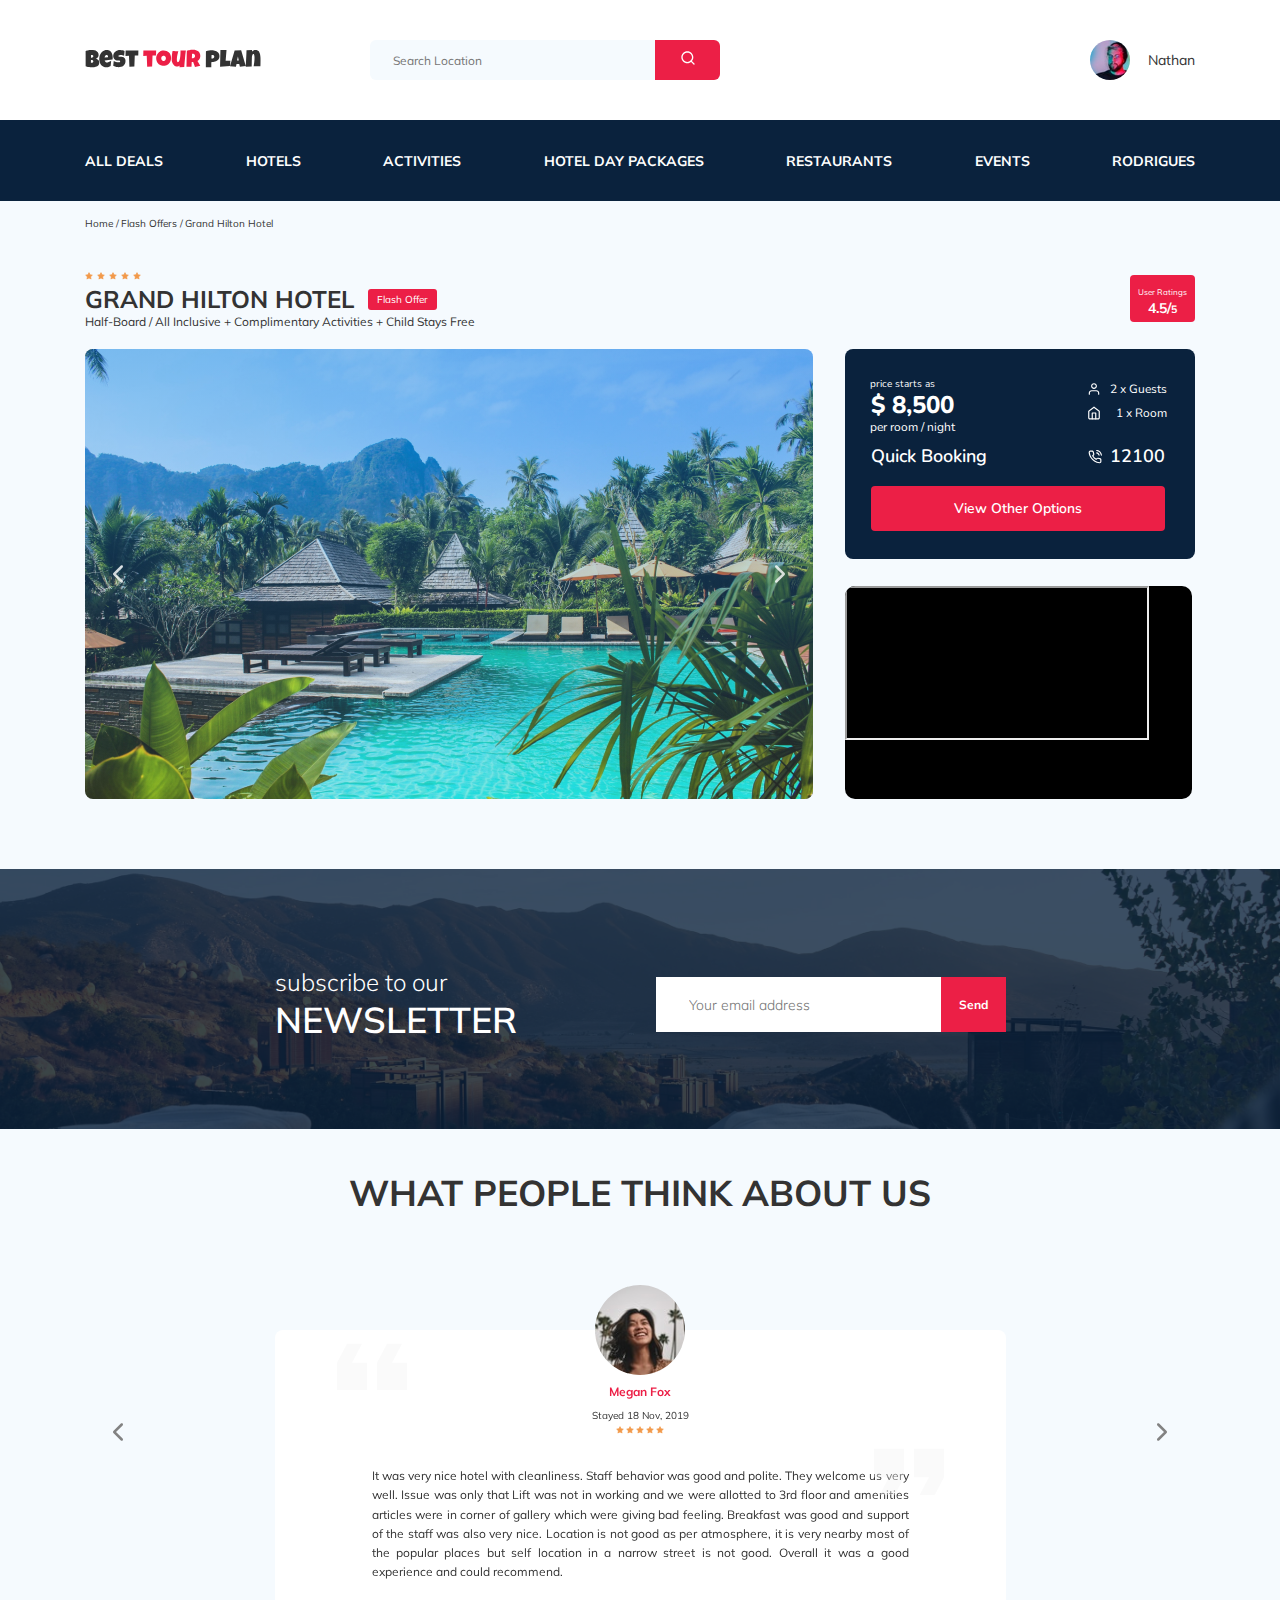
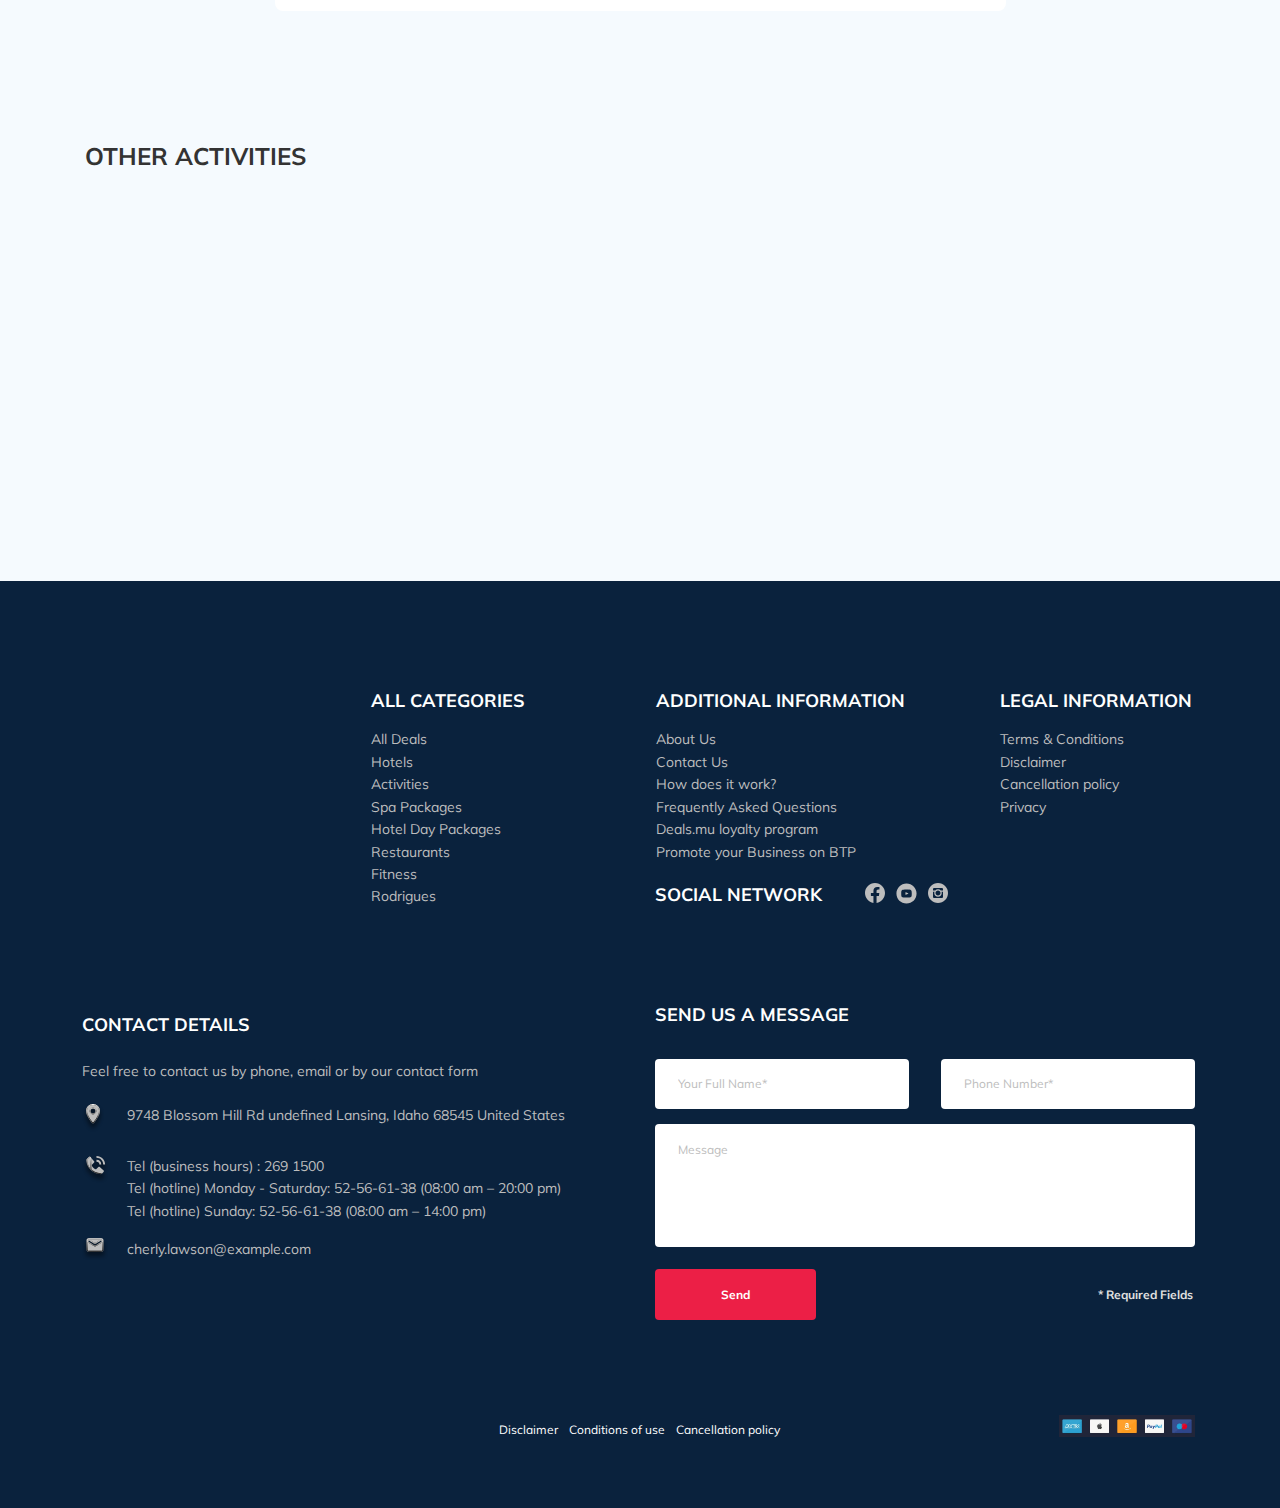
==== commit 743ee40f: "fix: style map & footer item link" ====
--- a/index.html
+++ b/index.html
@@ -172,7 +172,6 @@
           <div class="swiper-container hotel-slider hotel__slider">
             <!-- Additional required wrapper -->
             <div class="swiper-wrapper">
-              <!-- Slides -->
               <div class="swiper-slide hotel-slider__item">
                 <img
                   class="hotel-slide__image"
@@ -209,7 +208,6 @@
                 />
               </div>
             </div>
-            <!-- If we need navigation buttons -->
             <button
               class="hotel-slider__button hotel-slider__button--prev"
             ></button>
@@ -263,11 +261,8 @@
             <!-- /.booking -->
             <div class="map">
               <iframe
+                class="map__item"
                 src="https://www.google.com/maps/embed?pb=!1m18!1m12!1m3!1d3955.0010258039156!2d79.80199813170805!3d7.574865245043418!2m3!1f0!2f0!3f0!3m2!1i1024!2i768!4f13.1!3m3!1m2!1s0x3ae2c96110de8289%3A0x3fd7668bc2d85eb9!2sGrand%20Hilton%20Hotel!5e0!3m2!1sru!2sru!4v1602429788083!5m2!1sru!2sru"
-                width="100%"
-                height="100%"
-                frameborder="0"
-                style="border: 0"
                 allowfullscreen=""
                 aria-hidden="false"
                 tabindex="0"
@@ -536,14 +531,16 @@
     <footer class="footer">
       <div class="container">
         <div class="footer-wrapper">
-          <img
-            src="img/vertical-logo.svg"
-            alt="Logo: Best Tour Plan"
-            class="logo footer__logo"
-            data-aos="flip-left"
-            data-aos-easing="ease-out-cubic"
-            data-aos-duration="2000"
-          />
+          <a href="#" class="footer__logo">
+            <img
+              src="img/vertical-logo.svg"
+              alt="Logo: Best Tour Plan"
+              class="footer__logo-image"
+              data-aos="flip-left"
+              data-aos-easing="ease-out-cubic"
+              data-aos-duration="2000"
+            />
+          </a>
           <div class="footer__list footer__categories">
             <h3 class="footer__title">ALL CATEGORIES</h3>
             <ul class="footer__ul">
@@ -661,9 +658,24 @@
                   />
                 </div>
                 <!-- /.footer__icon-wrapper -->
-                Tel (business hours) : 269 1500 <br />Tel (hotline) Monday -
-                Saturday: 52-56-61-38 (08:00 am – 20:00 pm) <br />Tel (hotline)
-                Sunday: 52-56-61-38 (08:00 am – 14:00 pm)
+                <ul class="footer__item-ul">
+                  <li class="footer__item-li">
+                    <a class="footer__item-link" href="tel:269-1500"
+                      >Tel (business hours) : 269 1500
+                    </a>
+                  </li>
+                  <li class="footer__item-li">
+                    <a class="footer__item-link" href="tel:52-56-61-38">
+                      Tel (hotline) Monday - Saturday: 52-56-61-38 (08:00 am –
+                      20:00 pm)
+                    </a>
+                  </li>
+                  <li class="footer__item-li">
+                    <a class="footer__item-link" href="tel:52-56-61-38"
+                      >Tel (hotline) Sunday: 52-56-61-38 (08:00 am – 14:00 pm)
+                    </a>
+                  </li>
+                </ul>
               </li>
               <li class="footer__item footer__item--mb-2">
                 <div class="footer__icon-wrapper">
@@ -674,7 +686,11 @@
                   />
                 </div>
                 <!-- /.footer__icon-wrapper -->
-                cherly.lawson@example.com
+                <a
+                  href="mailto:cherly.lawson@example.com"
+                  class="footer__item-link"
+                  >cherly.lawson@example.com</a
+                >
               </li>
             </ul>
           </div>
--- a/css/style.css
+++ b/css/style.css
@@ -18,16 +18,20 @@
   max-width: 100%;
 }
 
+a {
+  text-decoration: none;
+}
+
 button:active, button:focus {
   outline: none !important;
 }
 
+button:hover {
+  background-color: tomato;
+}
+
 button::-moz-focus-inner {
   border: 0 !important;
-}
-
-button:hover {
-  background-color: tomato;
 }
 
 .input {
@@ -760,6 +764,10 @@
   background-color: transparent;
 }
 
+.hotel-slider__button:hover {
+  background-color: transparent;
+}
+
 .hotel-slider__button--next {
   right: 18px;
   background-image: url(../img/arrow-next.svg);
@@ -1138,6 +1146,11 @@
   background-position: center;
   border: none;
   background-color: transparent;
+  cursor: pointer;
+}
+
+.reviews-slider__button:hover {
+  background-color: transparent;
 }
 
 .reviews-slider__button--prev {
@@ -1325,13 +1338,16 @@
 }
 
 .footer__logo {
-  width: 155px;
   -ms-grid-row: 1;
   -ms-grid-row-span: 2;
   grid-row: 1/3;
-  -ms-flex-item-align: stretch;
-      -ms-grid-row-align: stretch;
-      align-self: stretch;
+  -ms-flex-item-align: center;
+      -ms-grid-row-align: center;
+      align-self: center;
+}
+
+.footer__logo-image {
+  width: 155px;
 }
 
 .footer__categories {
@@ -1445,6 +1461,15 @@
 
 .footer__item--mb-2 {
   margin-bottom: 16px;
+}
+
+.footer__item-ul {
+  list-style: none;
+  padding: 0;
+}
+
+.footer__item-link {
+  color: inherit;
 }
 
 .footer__icon-wrapper {
@@ -1793,6 +1818,8 @@
     -ms-grid-row-span: 1;
     grid-row: 1/2;
     grid-column: span 2;
+  }
+  .footer__logo-image {
     width: 100px;
   }
   .footer__social-network {
@@ -2189,8 +2216,10 @@
     grid-row: 1;
     -ms-grid-column: 1;
     grid-column: 1;
+    margin-bottom: 3px;
+  }
+  .footer__logo-image {
     width: 95px;
-    margin-bottom: 8px;
   }
   .footer__social-network {
     -ms-grid-row: 2;
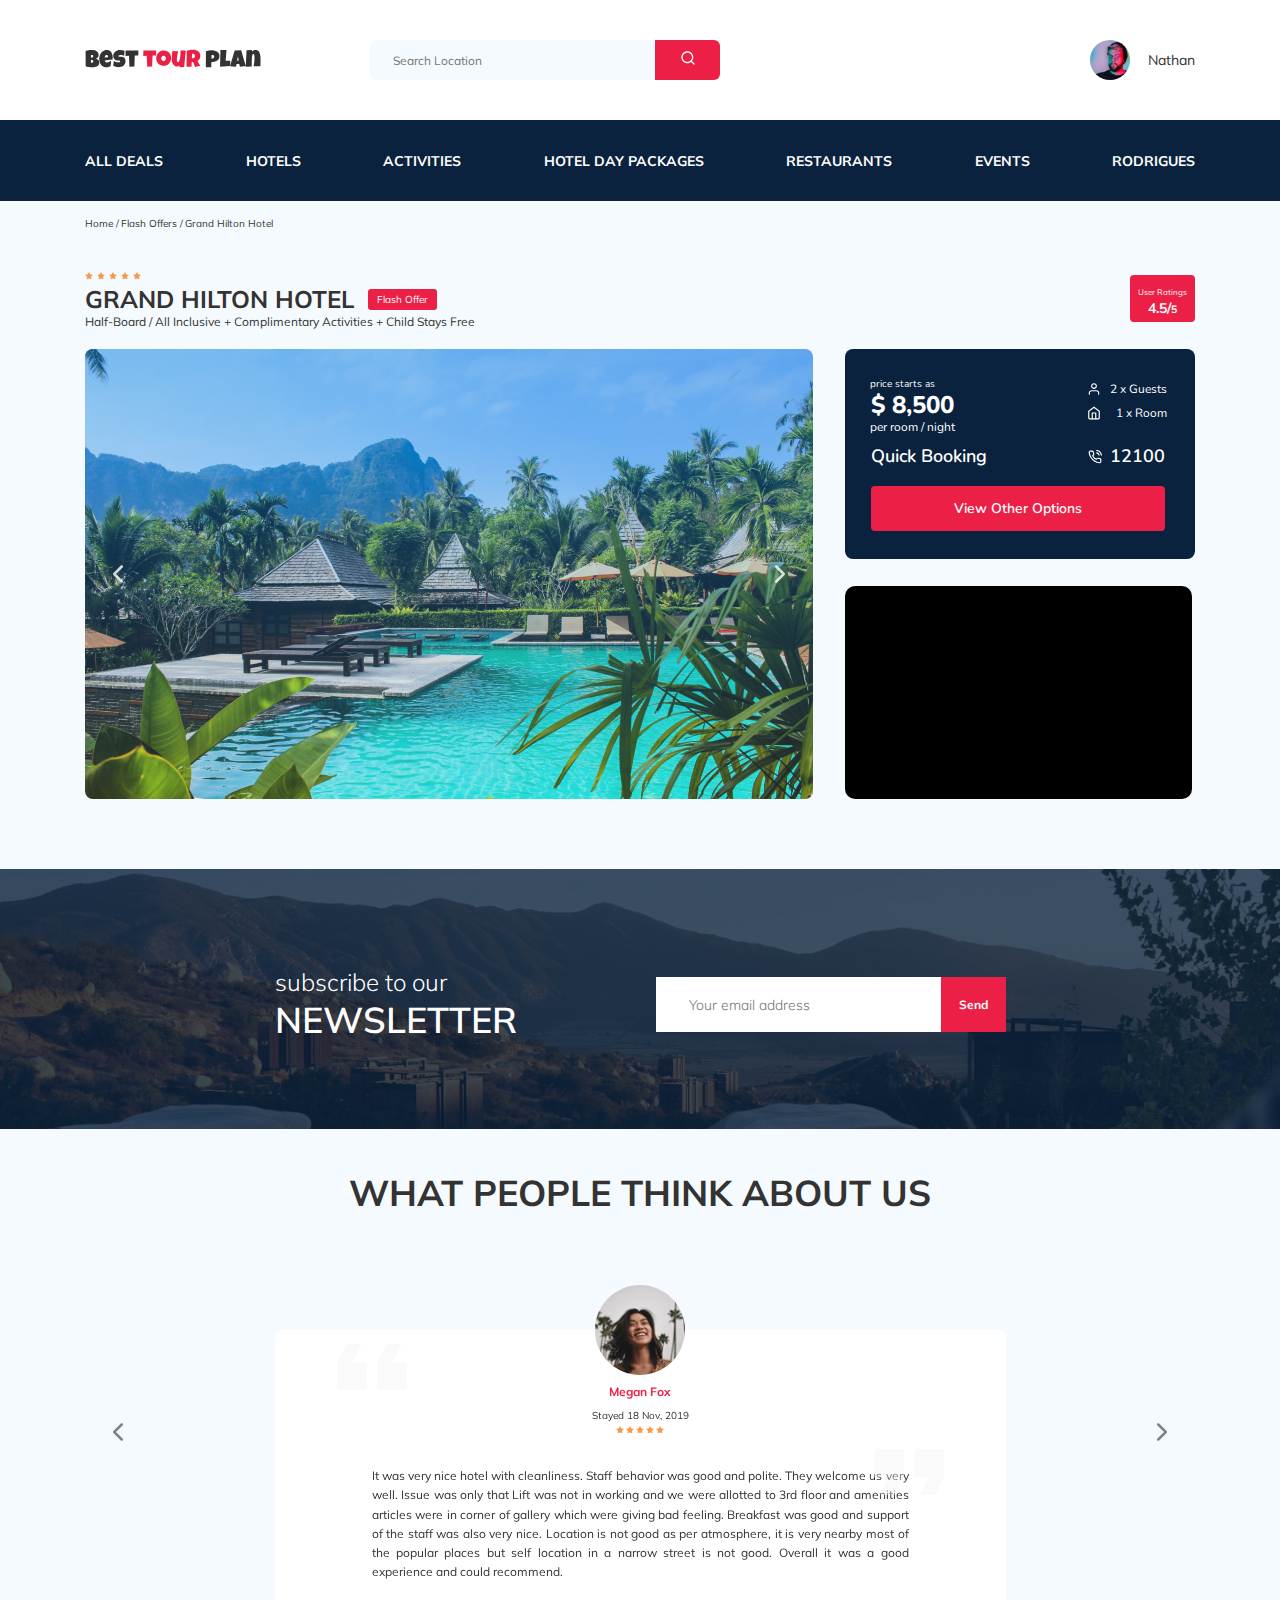
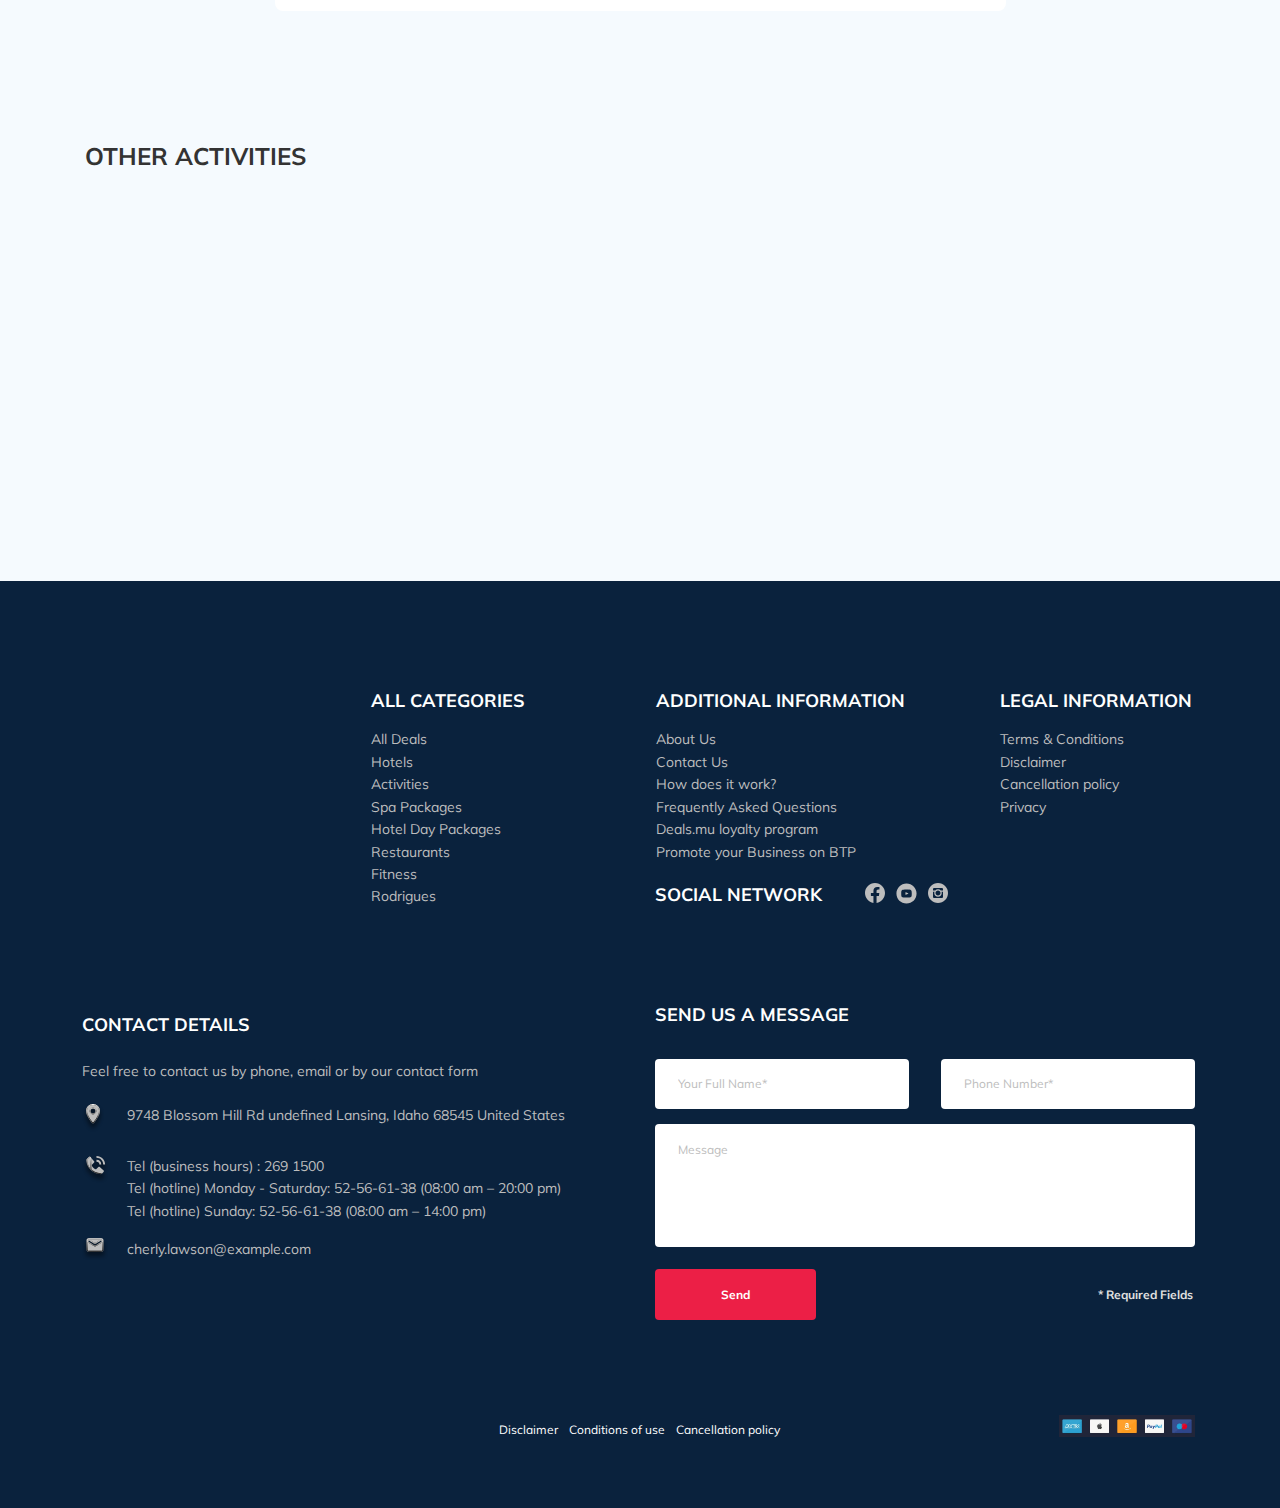
==== commit 8fd57a76: "fix: navbar & hotel slider image" ====
--- a/index.html
+++ b/index.html
@@ -15,7 +15,7 @@
     <link rel="stylesheet" href="css/style.css" />
   </head>
   <body>
-    <header class="navbar navbar__mobile--fixed">
+    <header class="navbar navbar--fixed">
       <div class="container">
         <div class="navbar-top">
           <a
@@ -174,35 +174,35 @@
             <div class="swiper-wrapper">
               <div class="swiper-slide hotel-slider__item">
                 <img
-                  class="hotel-slide__image"
+                  class="hotel-slider__image"
                   src="img/slide-1.jpg"
                   alt="slide"
                 />
               </div>
               <div class="swiper-slide hotel-slider__item">
                 <img
-                  class="hotel-slide__image"
+                  class="hotel-slider__image"
                   src="img/slide-2.jpg"
                   alt="slide"
                 />
               </div>
               <div class="swiper-slide hotel-slider__item">
                 <img
-                  class="hotel-slide__image"
+                  class="hotel-slider__image"
                   src="img/slide-3.jpg"
                   alt="slide"
                 />
               </div>
               <div class="swiper-slide hotel-slider__item">
                 <img
-                  class="hotel-slide__image"
+                  class="hotel-slider__image"
                   src="img/slide-4.jpg"
                   alt="slide"
                 />
               </div>
               <div class="swiper-slide hotel-slider__item">
                 <img
-                  class="hotel-slide__image"
+                  class="hotel-slider__image"
                   src="img/slide-5.jpg"
                   alt="slide"
                 />
--- a/css/style.css
+++ b/css/style.css
@@ -778,7 +778,7 @@
   background-image: url(../img/arrow-prev.svg);
 }
 
-.hotel-slide__image {
+.hotel-slider__image {
   width: 100%;
   height: 100%;
   -o-object-fit: cover;
@@ -986,6 +986,12 @@
   background-color: black;
   border-radius: 10px;
   overflow: hidden;
+}
+
+.map__item {
+  width: 100%;
+  height: 100%;
+  border: 0;
 }
 
 .newsletter {
@@ -1916,7 +1922,7 @@
     max-width: 576px;
     width: 92%;
   }
-  .navbar__mobile--fixed {
+  .navbar--fixed {
     position: fixed;
     top: 0;
     left: 0;
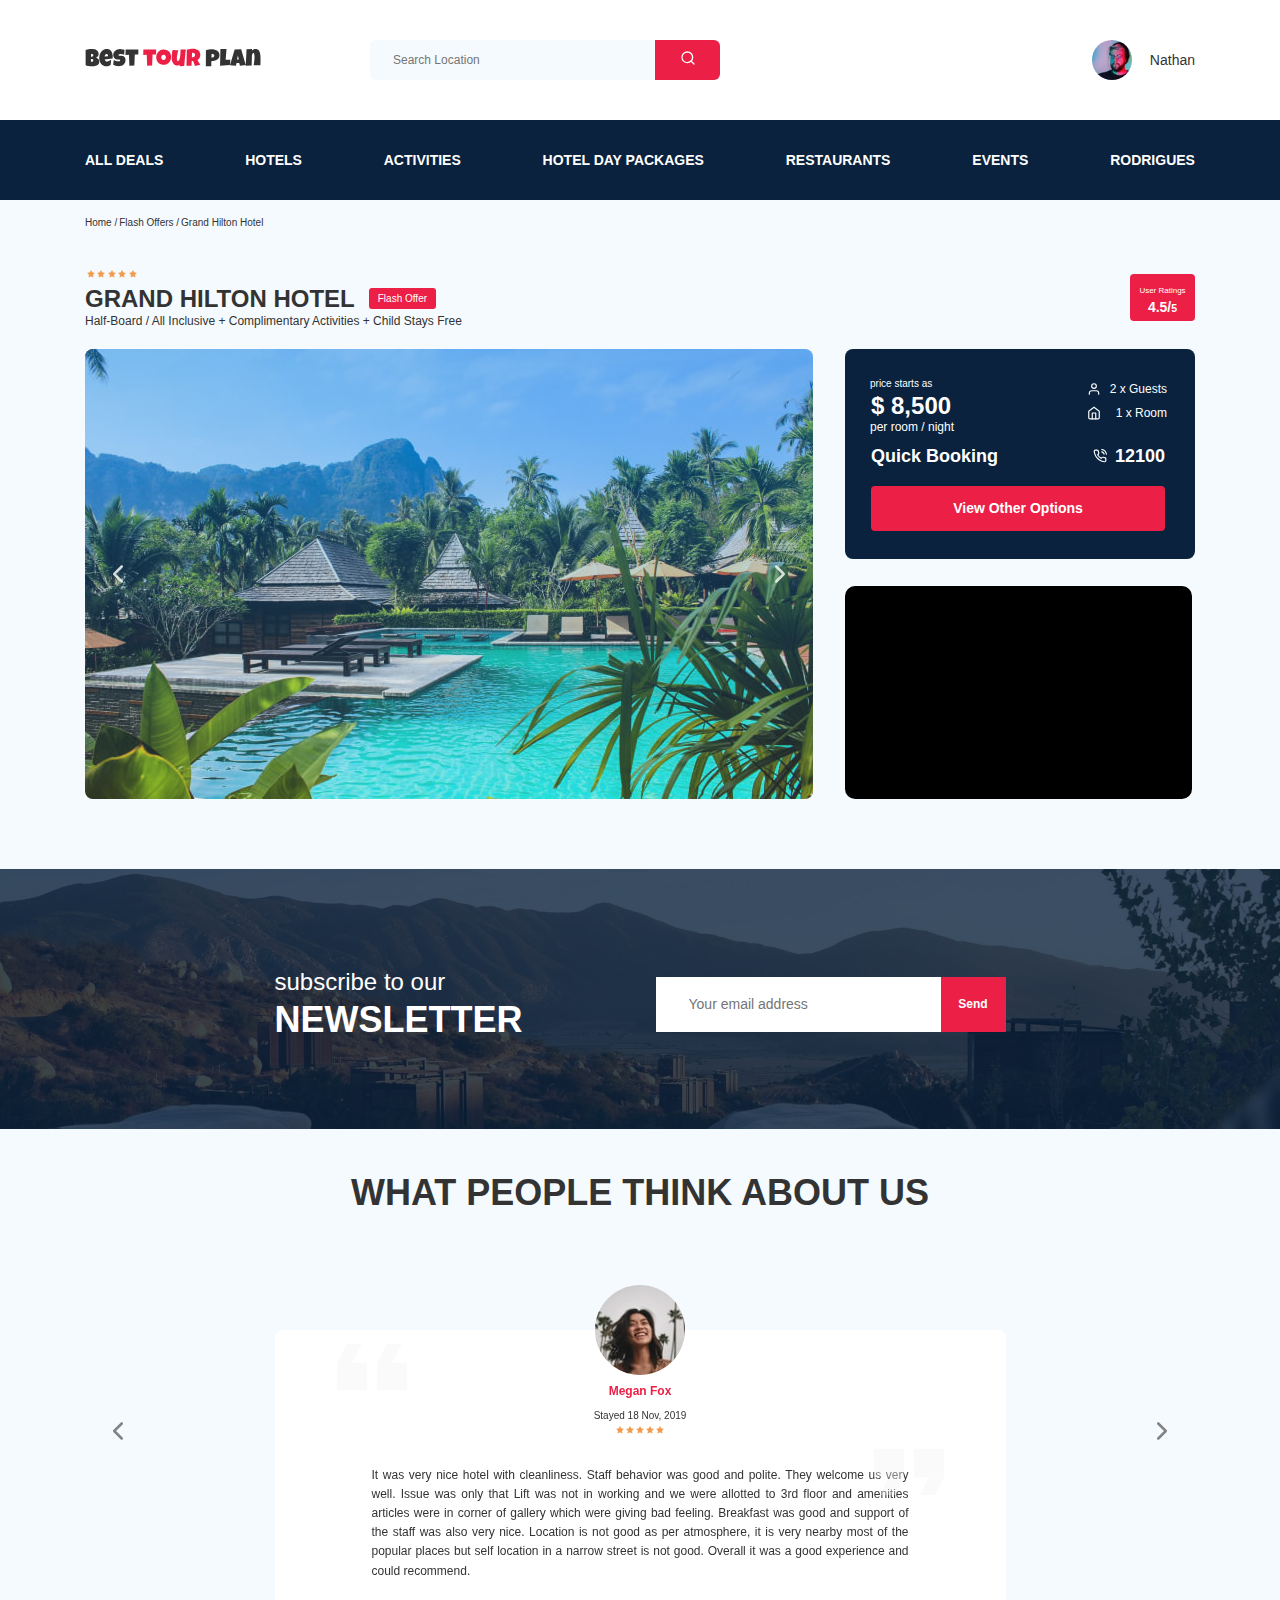
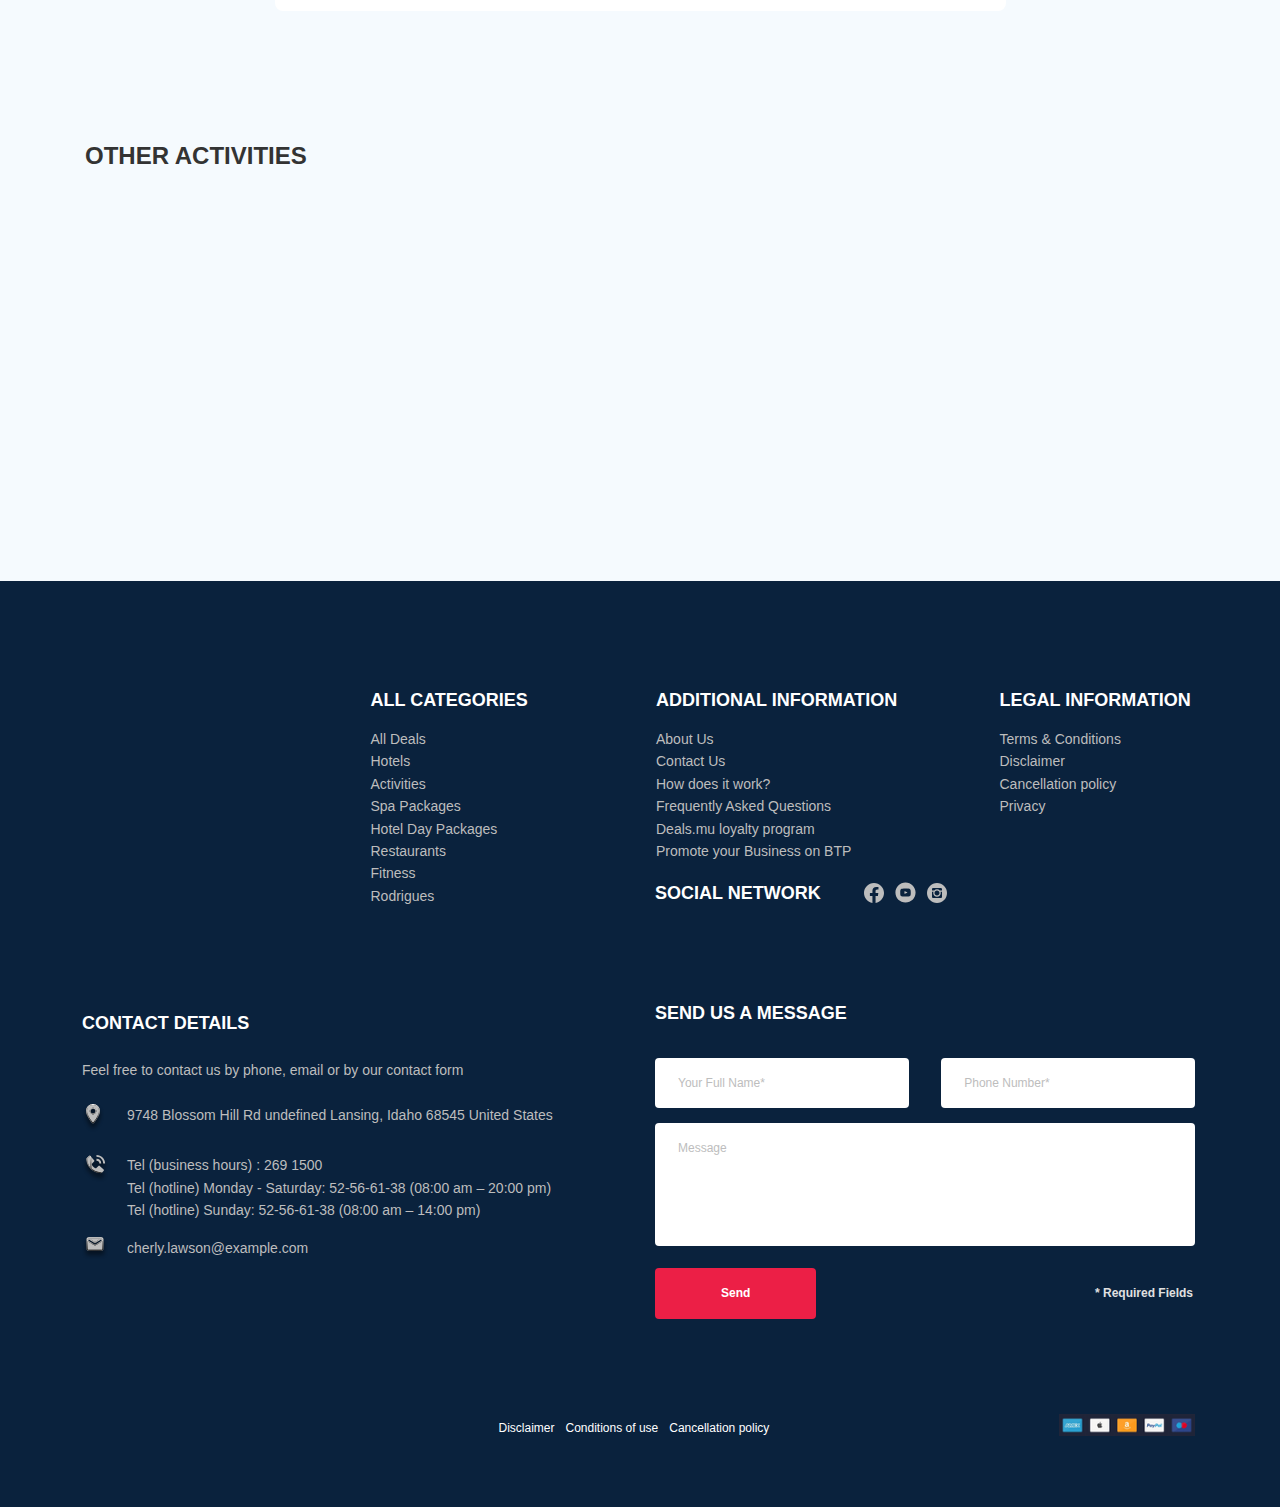
==== commit 7ebacf16: "create: Optimization" ====
--- a/index.html
+++ b/index.html
@@ -5,8 +5,9 @@
     <meta name="viewport" content="width=device-width, initial-scale=1.0" />
     <title>Best Tour Plan-Hotel Booking</title>
     <link
+      rel="preload"
       href="https://fonts.googleapis.com/css2?family=Mulish:wght@400;700&family=Nunito:wght@400;600;800&display=swap"
-      rel="stylesheet"
+      as="font"
     />
     <link rel="shortcut icon" href="favicon.ico" type="image/x-icon" />
     <link rel="icon" href="favicon.ico" type="image/x-icon" />
@@ -144,11 +145,11 @@
           <div class="hotel-info__text">
             <div class="hotel-wrapper">
               <div class="stars">
-                <img src="img/star.svg" alt="Star" />
-                <img src="img/star.svg" alt="Star" />
-                <img src="img/star.svg" alt="Star" />
-                <img src="img/star.svg" alt="Star" />
-                <img src="img/star.svg" alt="Star" />
+                <img class="stars__image" src="img/star.svg" alt="Star" />
+                <img class="stars__image" src="img/star.svg" alt="Star" />
+                <img class="stars__image" src="img/star.svg" alt="Star" />
+                <img class="stars__image" src="img/star.svg" alt="Star" />
+                <img class="stars__image" src="img/star.svg" alt="Star" />
               </div>
               <h1 class="hotel-name hotel-info__name">GRAND HILTON HOTEL</h1>
               <span class="offer hotel-info__offer">Flash Offer</span>
--- a/css/style.css
+++ b/css/style.css
@@ -806,6 +806,11 @@
   -ms-flex-preferred-size: 100%;
       flex-basis: 100%;
   padding-top: 3px;
+  padding-left: 2px;
+}
+
+.stars__image {
+  margin-right: -2px;
 }
 
 .offer {
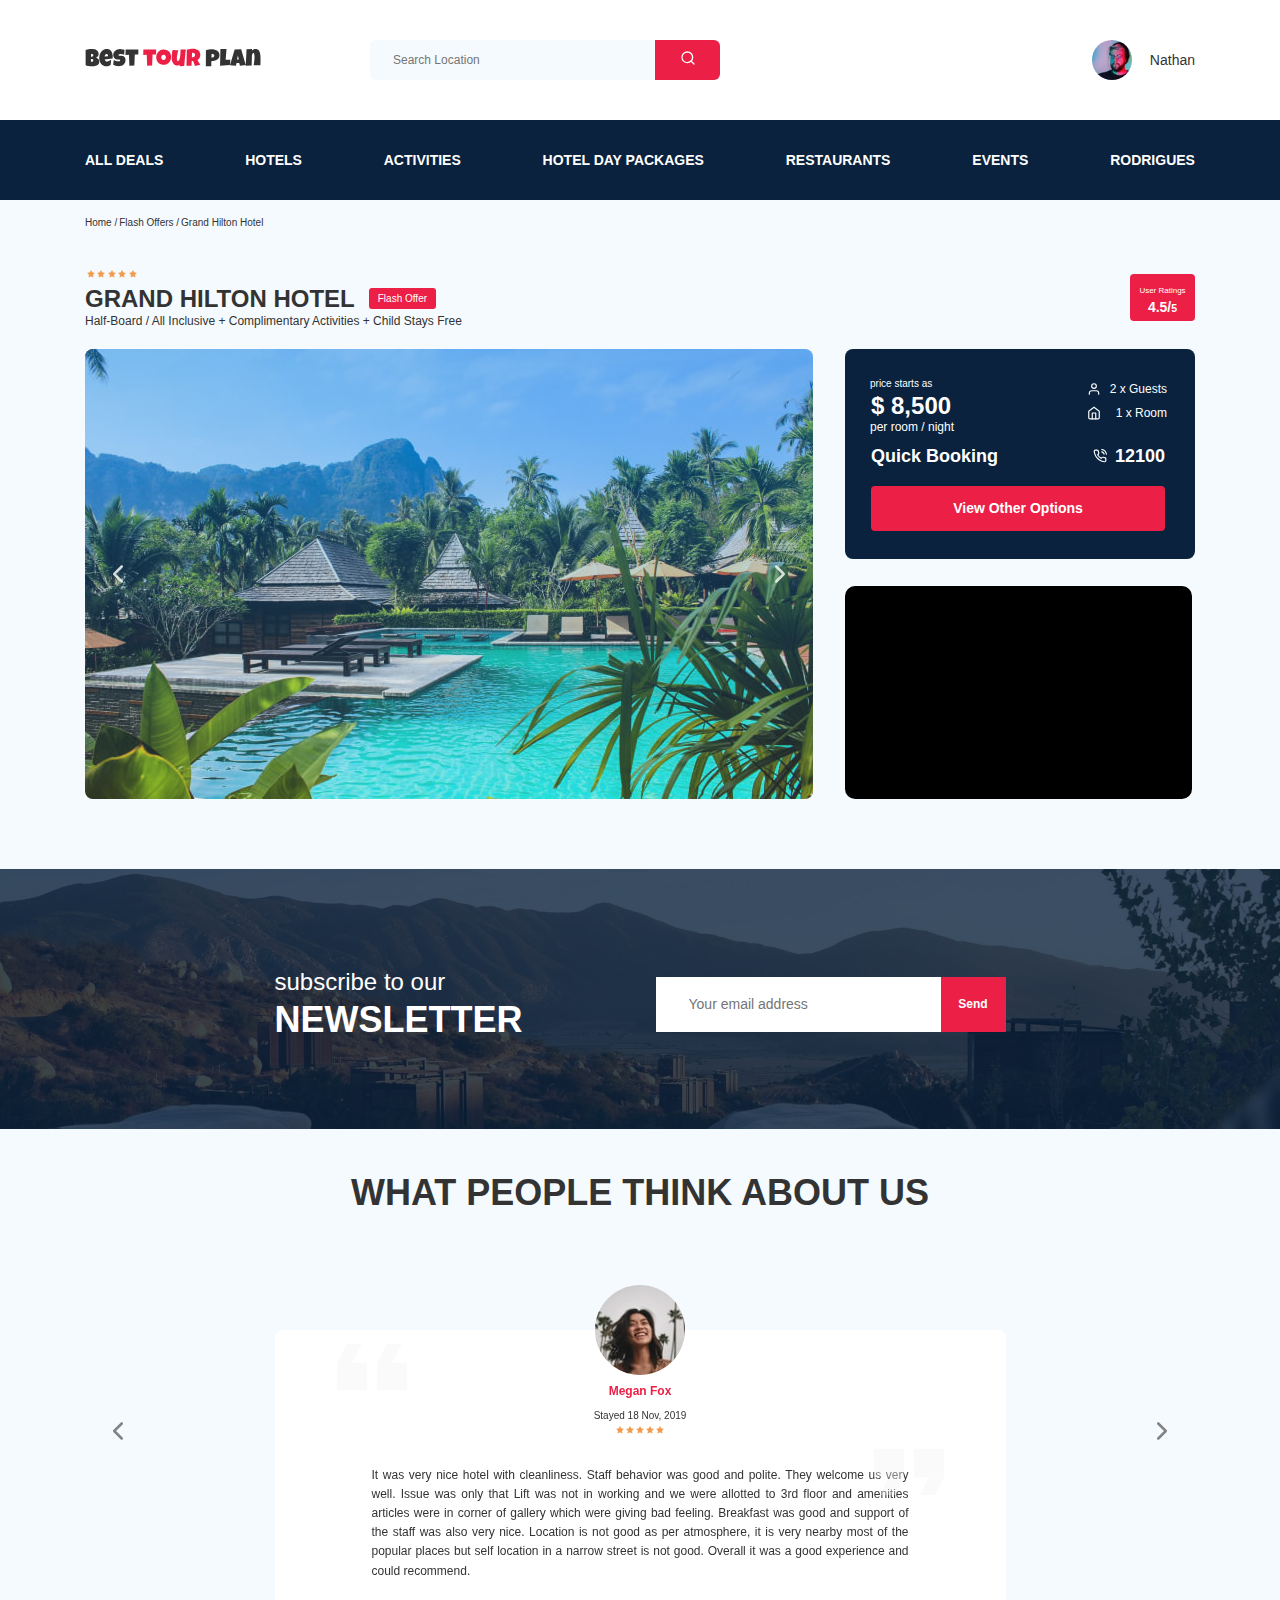
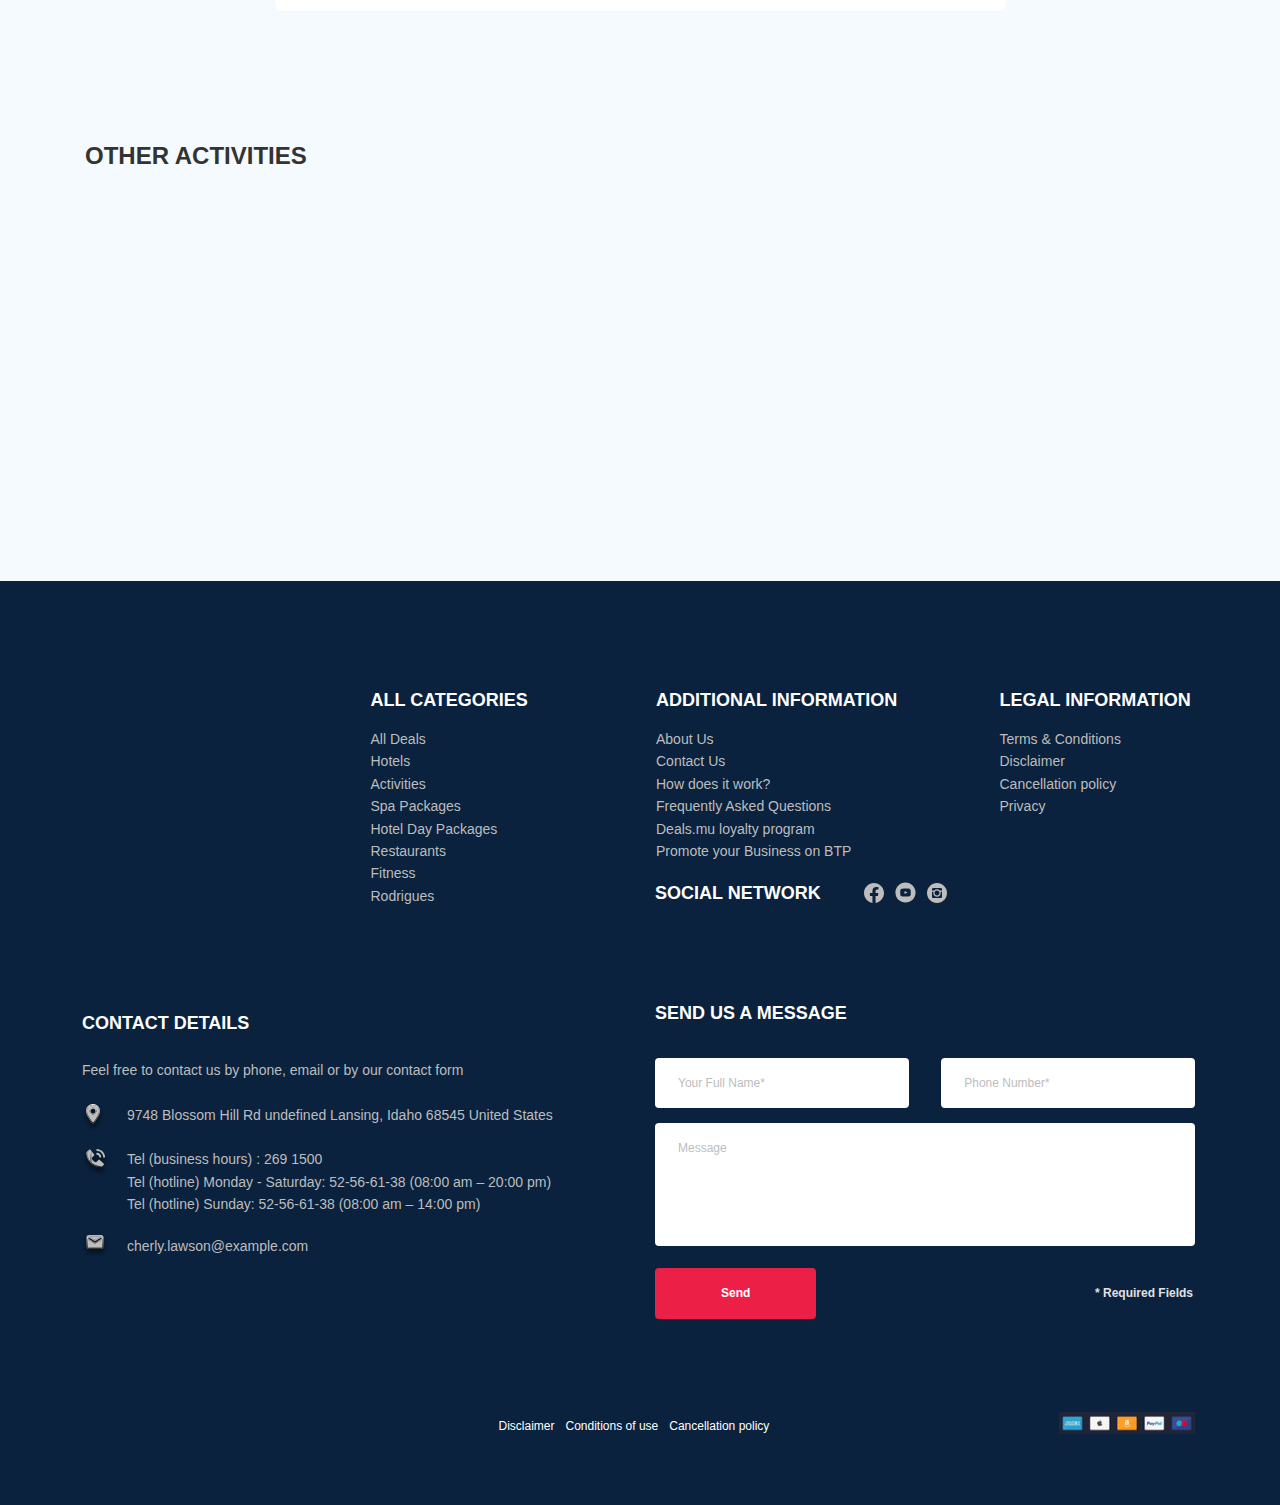
==== commit 575d1955: "fix: media styles" ====
--- a/index.html
+++ b/index.html
@@ -650,7 +650,7 @@
                 9748 Blossom Hill Rd undefined Lansing, Idaho 68545 United
                 States
               </li>
-              <li class="footer__item footer__item--mb-2">
+              <li class="footer__item footer__item--mb-4">
                 <div class="footer__icon-wrapper">
                   <img
                     class="footer__icon"
@@ -678,7 +678,7 @@
                   </li>
                 </ul>
               </li>
-              <li class="footer__item footer__item--mb-2">
+              <li class="footer__item footer__item">
                 <div class="footer__icon-wrapper">
                   <img
                     class="footer__icon"
--- a/css/style.css
+++ b/css/style.css
@@ -1416,7 +1416,7 @@
 .footer__contact-form {
   grid-column: span 2;
   padding-left: 5px;
-  margin-bottom: 82px;
+  margin-bottom: 80px;
 }
 
 .footer__form {
@@ -1471,7 +1471,11 @@
 }
 
 .footer__item--mb-2 {
-  margin-bottom: 16px;
+  margin-bottom: 10px;
+}
+
+.footer__item--mb-4 {
+  margin-bottom: 20px;
 }
 
 .footer__item-ul {
@@ -1736,8 +1740,10 @@
     margin-left: 49px;
   }
   .navbar-menu {
-    padding-top: 22px;
+    padding-top: 18px;
     padding-bottom: 22px;
+    -ms-flex-pack: distribute;
+        justify-content: space-around;
   }
   .navbar-menu__link {
     font-size: 12px;
@@ -1746,7 +1752,14 @@
   .search__input {
     width: 340px;
   }
+  .breadcrumb {
+    padding-top: 21px;
+  }
+  .breadcrumb-list {
+    padding: 0;
+  }
   .hotel {
+    padding-top: 31px;
     padding-bottom: 57px;
   }
   .hotel-grid {
@@ -1769,6 +1782,8 @@
   }
   .booking {
     width: 340px;
+    padding-right: 21px;
+    padding-left: 24px;
   }
   .map {
     width: 340px;
@@ -1779,7 +1794,7 @@
   }
   .reviews {
     padding-top: 40px;
-    padding-bottom: 56px;
+    padding-bottom: 60px;
   }
   .reviews__title {
     font-size: 30px;
@@ -1793,6 +1808,9 @@
   .reviews-slider__item::after, .reviews-slider__item::before {
     display: none;
   }
+  .reviews-slider__avatar {
+    margin-bottom: 6px;
+  }
   .reviews-slider__button {
     top: 49%;
   }
@@ -1831,7 +1849,7 @@
     grid-column: span 2;
   }
   .footer__logo-image {
-    width: 100px;
+    width: 98px;
   }
   .footer__social-network {
     -ms-grid-row: 1;
@@ -1875,23 +1893,23 @@
     grid-column: span 5;
     padding-top: 22px;
     margin-left: 0px;
+    margin-bottom: 15px;
   }
   .footer__contact-form {
     -ms-grid-row: 4;
     grid-row: 4;
     grid-column: span 5;
     margin-bottom: 0px;
-    padding-left: 0;
-    padding-top: 7px;
+    padding: 0;
   }
   .footer__text {
     margin-top: 0;
   }
   .footer__item--mb-2 {
-    margin-bottom: 12px;
+    margin-bottom: 10px;
   }
   .footer__title--mb-3 {
-    margin-bottom: 25px;
+    margin-bottom: 23px;
   }
   .footer__form {
     max-width: 541px;
@@ -1925,7 +1943,7 @@
   }
   .container {
     max-width: 576px;
-    width: 92%;
+    width: 87%;
   }
   .navbar--fixed {
     position: fixed;
@@ -2080,7 +2098,7 @@
   }
   .newsletter-wrapper {
     max-width: 576px;
-    width: 92%;
+    width: 87%;
     -webkit-box-orient: vertical;
     -webkit-box-direction: normal;
         -ms-flex-direction: column;
@@ -2151,11 +2169,18 @@
 }
 
 @media (max-width: 576px) {
+  .navbar-top {
+    padding-top: 24px;
+  }
   .logo {
     width: 99px;
   }
+  .breadcrumb {
+    padding-top: 11px;
+  }
   .hotel {
-    padding-bottom: 40px;
+    padding-top: 22px;
+    padding-bottom: 39px;
   }
   .hotel-info {
     padding-bottom: 38px;
@@ -2169,12 +2194,18 @@
   .hotel-wrap {
     min-height: 404px;
   }
+  .stars {
+    padding-top: 0px;
+    padding-left: 0px;
+    margin-top: -3px;
+    margin-right: 17px;
+  }
   .map {
     height: 173px;
   }
   .newsletter {
     height: 320px;
-    padding: 78px 0 83px 0;
+    padding: 76px 0 83px 0;
   }
   .newsletter-title {
     font-size: 20px;
@@ -2188,11 +2219,12 @@
     margin-top: 5px;
   }
   .subscribe {
+    max-width: 350px;
     width: 100%;
   }
   .reviews {
     padding-top: 40px;
-    padding-bottom: 50px;
+    padding-bottom: 55px;
   }
   .reviews__title {
     margin-top: 0px;
@@ -2204,7 +2236,7 @@
   }
   .activities {
     padding-top: 40px;
-    padding-bottom: 50px;
+    padding-bottom: 46px;
   }
   .activities__title {
     font-style: normal;
@@ -2227,7 +2259,7 @@
     grid-row: 1;
     -ms-grid-column: 1;
     grid-column: 1;
-    margin-bottom: 3px;
+    margin-bottom: 8px;
   }
   .footer__logo-image {
     width: 95px;
@@ -2277,6 +2309,7 @@
     -ms-grid-column: 1;
     grid-column: 1;
     padding: 0;
+    margin-bottom: 25px;
   }
   .footer__contact-form {
     -ms-grid-row: 7;
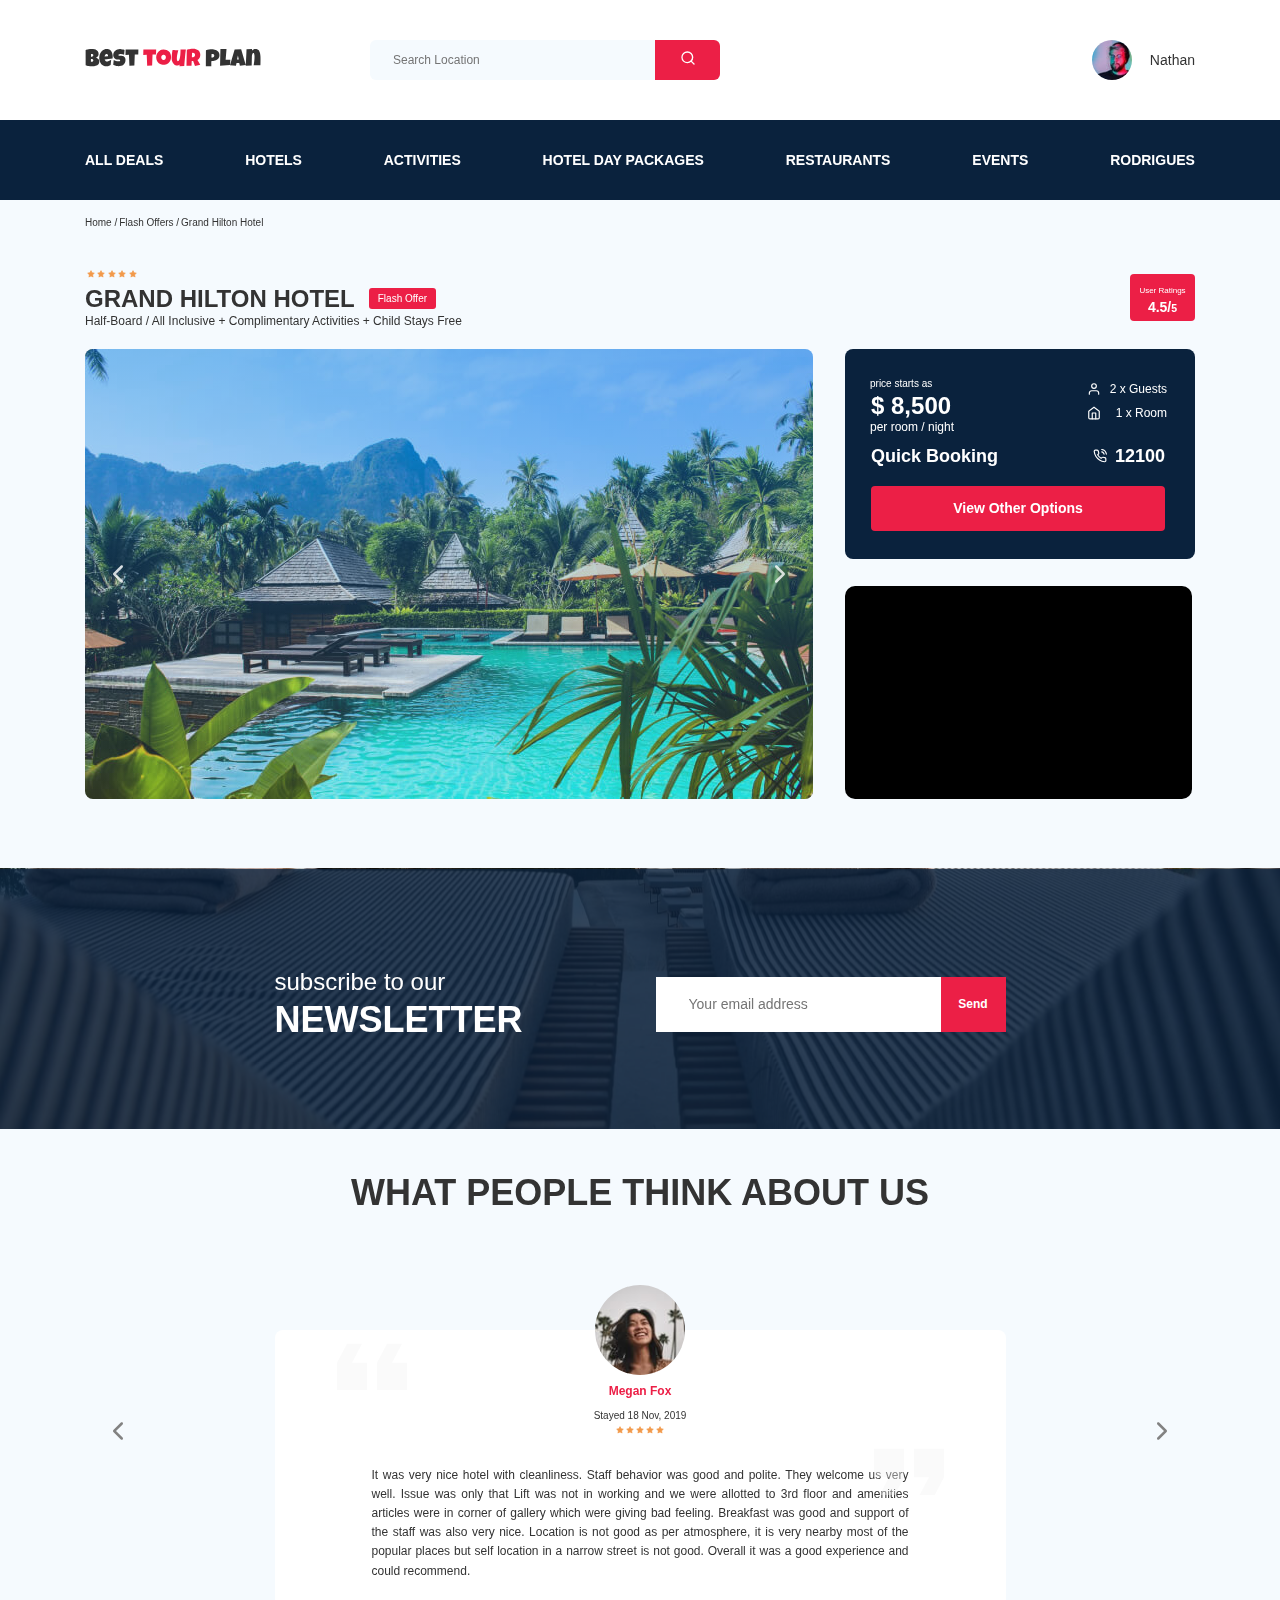
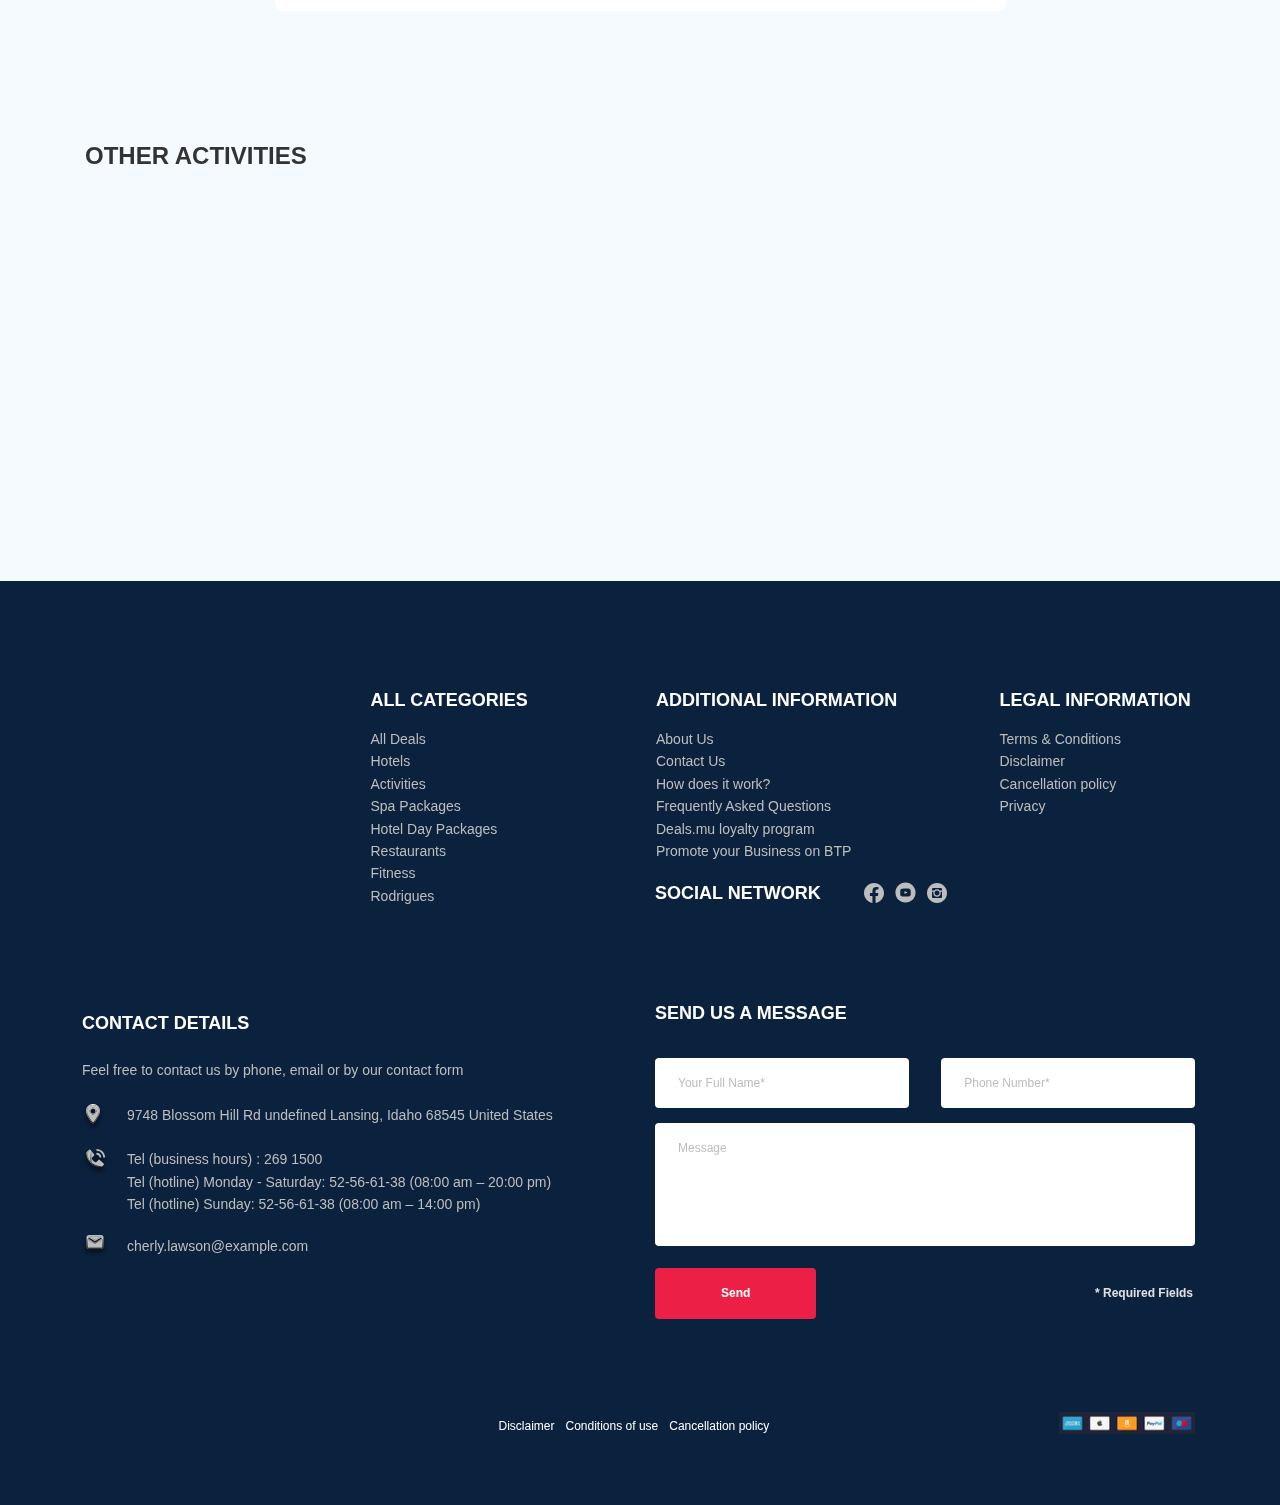
==== commit c4b40d2f: "create: parallax effect for newsletter section" ====
--- a/index.html
+++ b/index.html
@@ -278,7 +278,12 @@
       <!-- /.container -->
     </section>
     <!-- /.hotel -->
-    <section class="newsletter">
+    <section
+      class="newsletter parallax-window"
+      data-parallax="scroll"
+      data-image-src="img/newsletter-bg.jpg"
+      data-speed="0.5"
+    >
       <div class="newsletter-wrapper">
         <h2 class="newsletter-title newsletter__title">
           subscribe to our
@@ -803,6 +808,7 @@
     <!-- /.modal -->
     <script src="js/jquery-3.5.1.min.js"></script>
     <script src="js/swiper-bundle.min.js"></script>
+    <script src="js/parallax.min.js"></script>
     <script src="js/jquery.validate.min.js"></script>
     <script src="js/jquery.mask.min.js"></script>
     <script src="js/aos.js"></script>
--- a/css/style.css
+++ b/css/style.css
@@ -1002,7 +1002,6 @@
 .newsletter {
   position: relative;
   padding: 98px 0 87px 0;
-  background-image: url(../img/newsletter-bg.jpg);
   background-repeat: no-repeat;
   background-size: cover;
   background-position: center;
@@ -1978,7 +1977,7 @@
   .navbar-bottom {
     display: none;
     position: fixed;
-    top: 78px;
+    top: 72px;
     left: 0;
     right: 0;
     bottom: 0;
@@ -2036,6 +2035,9 @@
     background-color: #fff;
     cursor: pointer;
   }
+  .menu-button:hover {
+    background-color: #BDBDBD;
+  }
   .menu-button__line {
     width: 16px;
     height: 1px;
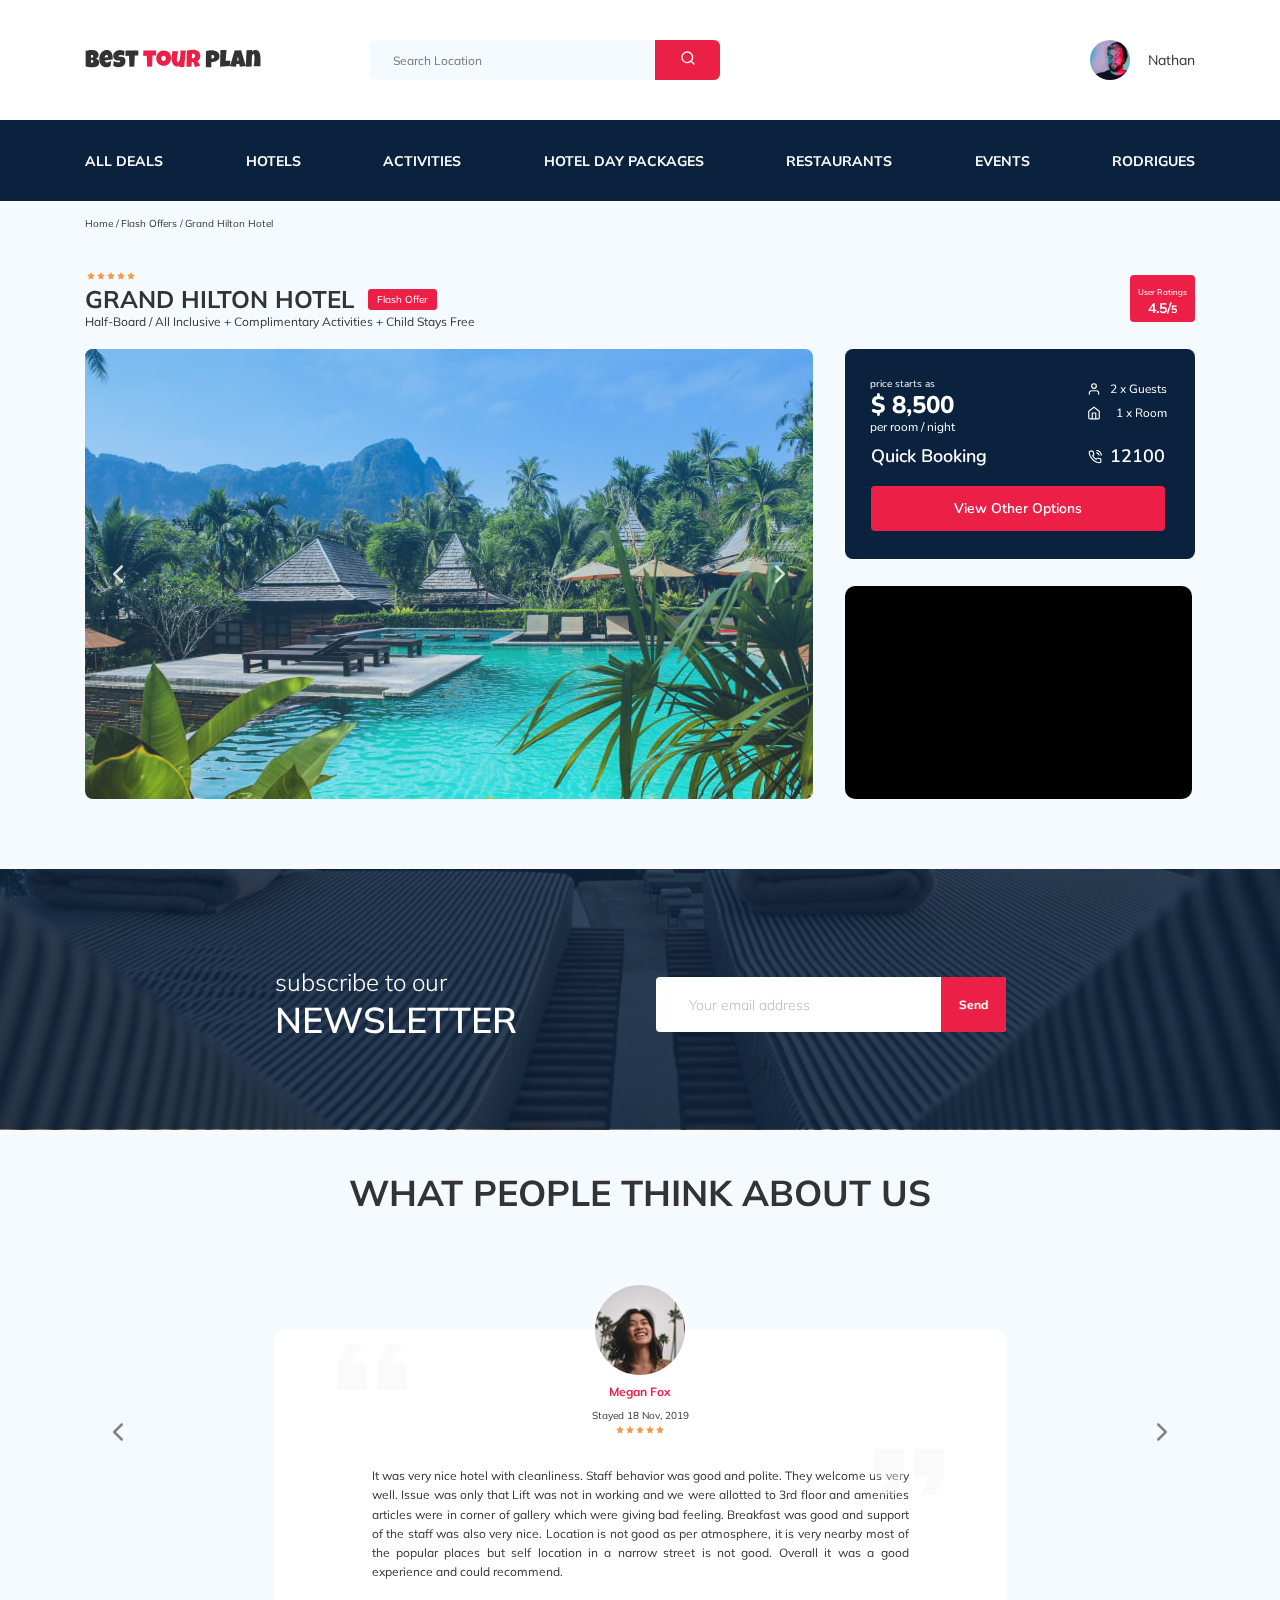
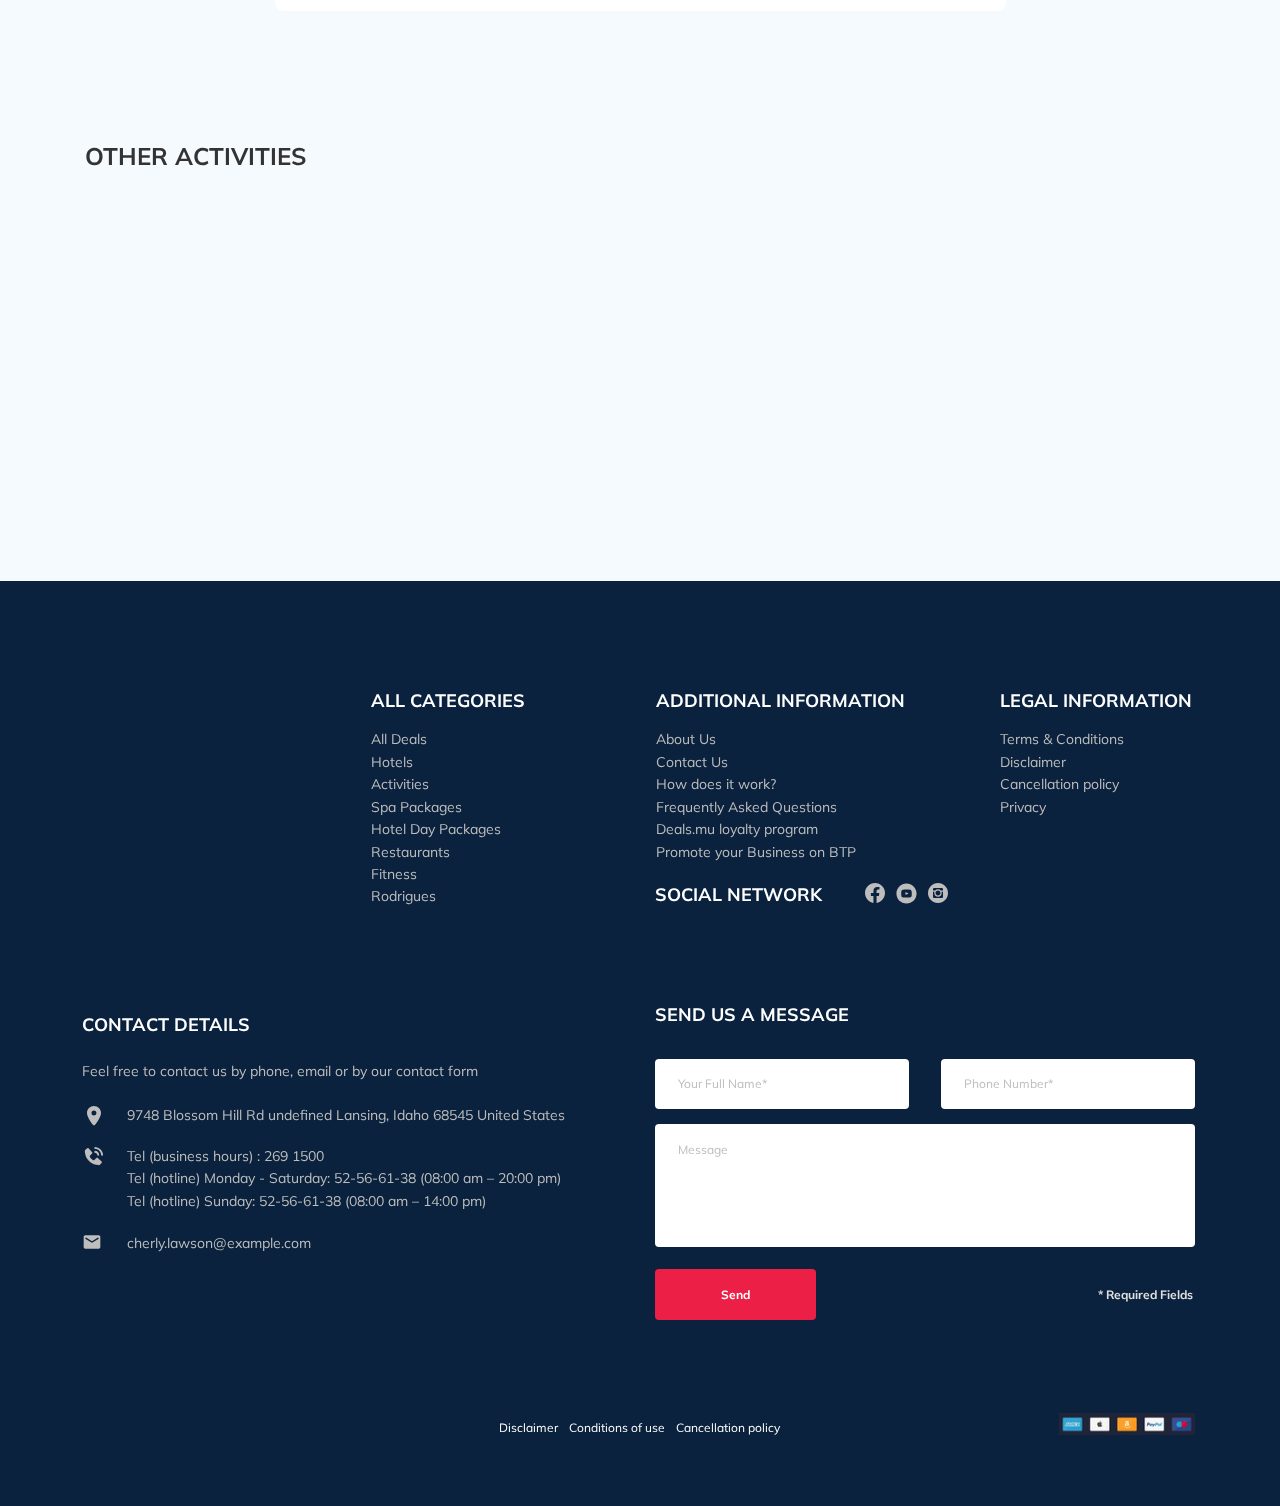
==== commit 795da02f: "fix: final edits" ====
--- a/index.html
+++ b/index.html
@@ -5,9 +5,8 @@
     <meta name="viewport" content="width=device-width, initial-scale=1.0" />
     <title>Best Tour Plan-Hotel Booking</title>
     <link
-      rel="preload"
       href="https://fonts.googleapis.com/css2?family=Mulish:wght@400;700&family=Nunito:wght@400;600;800&display=swap"
-      as="font"
+      rel="stylesheet"
     />
     <link rel="shortcut icon" href="favicon.ico" type="image/x-icon" />
     <link rel="icon" href="favicon.ico" type="image/x-icon" />
@@ -66,7 +65,7 @@
       <!-- /.container -->
       <div class="navbar-bottom">
         <div class="container">
-          <ul class="navbar-menu">
+          <ul class="navbar-menu navbar-menu--visible">
             <li class="navbar-menu__item navbar-menu__item--mobile--visible">
               <a
                 href="#"
@@ -296,7 +295,7 @@
         >
           <input
             type="email"
-            class="subscribe__input"
+            class="input subscribe__input"
             placeholder="Your email address"
             name="email"
             required
@@ -481,7 +480,7 @@
               class="card__image"
             />
             <h3 class="card__title">The curious corner<br />of chamarel</h3>
-            <button class="card__button">Book Now</button>
+            <button data-toggle="modal" class="card__button">Book Now</button>
           </div>
           <!-- /.card -->
           <div
@@ -495,7 +494,7 @@
               class="card__image"
             />
             <h3 class="card__title">Gymkhana club golf<br />course</h3>
-            <button class="card__button">Book Now</button>
+            <button data-toggle="modal" class="card__button">Book Now</button>
           </div>
           <!-- /.card -->
           <div
@@ -511,7 +510,7 @@
             <h3 class="card__title">
               Tamarind falls hiking<br />trip - full day
             </h3>
-            <button class="card__button">Book Now</button>
+            <button data-toggle="modal" class="card__button">Book Now</button>
           </div>
           <!-- /.card -->
           <div
@@ -525,7 +524,7 @@
               class="card__image"
             />
             <h3 class="card__title">The blue marine discovery<br />quest</h3>
-            <button class="card__button">Book Now</button>
+            <button data-toggle="modal" class="card__button">Book Now</button>
           </div>
           <!-- /.card -->
         </div>
@@ -606,13 +605,22 @@
           <div class="footer__social-network">
             <h3 class="footer__title footer__title--inline">Social Network</h3>
             <div class="footer__social-links">
-              <a href="#" class="footer__link"
+              <a
+                href="https://www.facebook.com/"
+                target="_blank"
+                class="footer__link"
                 ><img src="img/fb.svg" alt="Icon: Faceook"
               /></a>
-              <a href="#" class="footer__link"
+              <a
+                href="https://www.youtube.com/"
+                target="_blank"
+                class="footer__link"
                 ><img src="img/yt.svg" alt="Icon: youtube"
               /></a>
-              <a href="#" class="footer__link"
+              <a
+                href="https://www.instagram.com/"
+                target="_blank"
+                class="footer__link"
                 ><img src="img/inst.svg" alt="Icon: Instagram"
               /></a>
             </div>
@@ -666,20 +674,30 @@
                 <!-- /.footer__icon-wrapper -->
                 <ul class="footer__item-ul">
                   <li class="footer__item-li">
-                    <a class="footer__item-link" href="tel:269-1500"
-                      >Tel (business hours) : 269 1500
+                    Tel (business hours) :
+                    <a
+                      class="footer__item-link footer__link"
+                      href="tel:269-1500"
+                      >269 1500
                     </a>
                   </li>
                   <li class="footer__item-li">
-                    <a class="footer__item-link" href="tel:52-56-61-38">
-                      Tel (hotline) Monday - Saturday: 52-56-61-38 (08:00 am –
-                      20:00 pm)
+                    Tel (hotline) Monday - Saturday:
+                    <a
+                      class="footer__item-link footer__link"
+                      href="tel:52-56-61-38"
+                      >52-56-61-38
                     </a>
+                    (08:00 am – 20:00 pm)
                   </li>
                   <li class="footer__item-li">
-                    <a class="footer__item-link" href="tel:52-56-61-38"
-                      >Tel (hotline) Sunday: 52-56-61-38 (08:00 am – 14:00 pm)
+                    Tel (hotline) Sunday:
+                    <a
+                      class="footer__item-link footer__link"
+                      href="tel:52-56-61-38"
+                      >52-56-61-38
                     </a>
+                    (08:00 am – 14:00 pm)
                   </li>
                 </ul>
               </li>
@@ -694,7 +712,7 @@
                 <!-- /.footer__icon-wrapper -->
                 <a
                   href="mailto:cherly.lawson@example.com"
-                  class="footer__item-link"
+                  class="footer__item-link footer__link"
                   >cherly.lawson@example.com</a
                 >
               </li>
@@ -742,9 +760,13 @@
           <!-- /.footer__contact-form -->
           <div class="footer-info">
             <div class="footer-info__info">
-              <a href="#" class="footer-info__link">Disclaimer</a>
-              <a href="#" class="footer-info__link">Conditions of use</a>
-              <a href="#" class="footer-info__link footer-info__link--last"
+              <a href="#" class="footer-info__link footer__link">Disclaimer</a>
+              <a href="#" class="footer-info__link footer__link"
+                >Conditions of use</a
+              >
+              <a
+                href="#"
+                class="footer-info__link footer__link footer-info__link--last"
                 >Cancellation policy</a
               >
             </div>
@@ -761,49 +783,57 @@
     </footer>
     <!-- /.footer -->
     <div class="modal">
-      <div class="modal__overlay"></div>
+      <div class="modal__overlay">
+        <div class="modal__wrapper">
+          <div class="modal__dialog">
+            <a href="" class="modal__close">
+              <img src="img/close.svg" alt="icon: close"
+            /></a>
+            <h3 class="modal__title modal__title--mb-3">Booking</h3>
+            <form
+              action="send-modal.php"
+              method="POST"
+              class="modal__form form"
+            >
+              <input
+                type="text"
+                class="input modal__input"
+                placeholder="Your Full Name*"
+                name="name"
+                required
+                minlength="2"
+              />
+              <input
+                type="tel"
+                class="input modal__input phone_us"
+                placeholder="Phone Number*"
+                name="phone"
+                required
+                minlength="17"
+              />
+              <input
+                type="email"
+                class="input modal__input"
+                placeholder="Email*"
+                name="email"
+                required
+              />
+              <textarea
+                class="message modal__message"
+                cols="30"
+                rows="10"
+                placeholder="Message"
+                name="message"
+              ></textarea>
+              <button class="button modal__button" type="submit">Send</button>
+              <span class="modal__footnote">* Required Fields</span>
+            </form>
+          </div>
+          <!-- /.modal__dialog -->
+        </div>
+        <!-- /.modal__wrapper -->
+      </div>
       <!-- /.modal__overlay -->
-      <div class="modal__dialog">
-        <a href="" class="modal__close">
-          <img src="img/close.svg" alt="icon: close"
-        /></a>
-        <h3 class="modal__title modal__title--mb-3">Booking</h3>
-        <form action="send-modal.php" method="POST" class="modal__form form">
-          <input
-            type="text"
-            class="input modal__input"
-            placeholder="Your Full Name*"
-            name="name"
-            required
-            minlength="2"
-          />
-          <input
-            type="tel"
-            class="input modal__input phone_us"
-            placeholder="Phone Number*"
-            name="phone"
-            required
-            minlength="17"
-          />
-          <input
-            type="email"
-            class="input modal__input"
-            placeholder="Email*"
-            name="email"
-            required
-          />
-          <textarea
-            class="message modal__message"
-            cols="30"
-            rows="10"
-            placeholder="Message"
-            name="message"
-          ></textarea>
-          <button class="button modal__button" type="submit">Send</button>
-          <span class="modal__footnote">* Required Fields</span>
-        </form>
-      </div>
-      <!-- /.modal__dialog -->
     </div>
     <!-- /.modal -->
     <script src="js/jquery-3.5.1.min.js"></script>
--- a/css/style.css
+++ b/css/style.css
@@ -24,10 +24,6 @@
 
 button:active, button:focus {
   outline: none !important;
-}
-
-button:hover {
-  background-color: tomato;
 }
 
 button::-moz-focus-inner {
@@ -92,6 +88,7 @@
 
 label.invalid {
   text-decoration: underline;
+  text-align: start;
 }
 
 .invalid {
@@ -595,6 +592,7 @@
   height: 100%;
   border: none;
   background-color: #EC1F46;
+  cursor: pointer;
 }
 
 .user {
@@ -1078,6 +1076,7 @@
   min-width: 65px;
   height: 100%;
   border: none;
+  border-radius: 0 4px 4px 0;
   background-color: #EC1F46;
   color: #ffffff;
   font-style: normal;
@@ -1596,12 +1595,14 @@
   margin-top: 40px;
 }
 
-.back:hover {
-  background-color: tomato;
+.thanks {
+  margin-bottom: 10px;
 }
 
 .modal__overlay {
   position: fixed;
+  overflow: auto;
+  text-align: center;
   top: 0;
   right: 0;
   bottom: 0;
@@ -1617,13 +1618,17 @@
   opacity: 1;
 }
 
+.modal__wrapper {
+  position: static;
+  display: inline-block;
+  max-width: 478px;
+  width: 90%;
+  margin-top: 50px;
+}
+
 .modal__dialog {
-  position: fixed;
-  max-width: 478px;
-  top: 50%;
-  left: 50%;
-  -webkit-transform: translate(-50%, -50%);
-          transform: translate(-50%, -50%);
+  position: relative;
+  width: 100%;
   padding: 33px 88px;
   background-color: #0A223D;
   border-radius: 8px;
@@ -1720,6 +1725,30 @@
   }
   .footer-info__info {
     padding-left: 90px;
+  }
+}
+
+@media (min-width: 993px) {
+  button:hover {
+    background-color: tomato;
+  }
+  .user__name:hover {
+    background-color: #BDBDBD;
+  }
+  .navbar-menu__link:hover {
+    background-color: #483d8b;
+  }
+  .breadcrumb-list__link:hover {
+    background-color: #BDBDBD;
+  }
+  .booking__number:hover {
+    background-color: #483d8b;
+  }
+  .footer__link:hover {
+    background-color: #483d8b;
+  }
+  .back:hover {
+    background-color: tomato;
   }
 }
 
@@ -1930,10 +1959,6 @@
   .footer-info__info {
     padding: 0 0 0 3px;
   }
-  .modal__dialog {
-    padding-left: 55px;
-    padding-right: 55px;
-  }
 }
 
 @media (max-width: 762px) {
@@ -1985,6 +2010,7 @@
   }
   .navbar-bottom__visible {
     display: block;
+    overflow: auto;
   }
   .navbar-menu {
     -webkit-box-orient: vertical;
@@ -1992,6 +2018,9 @@
         -ms-flex-direction: column;
             flex-direction: column;
     padding: 0;
+  }
+  .navbar-menu--visible {
+    padding-bottom: 15px;
   }
   .navbar-menu__item--mobile--1 {
     margin-bottom: 16px;
@@ -2035,9 +2064,6 @@
     background-color: #fff;
     cursor: pointer;
   }
-  .menu-button:hover {
-    background-color: #BDBDBD;
-  }
   .menu-button__line {
     width: 16px;
     height: 1px;
@@ -2157,10 +2183,6 @@
             justify-content: flex-start;
     margin-bottom: 10px;
   }
-  .modal__dialog {
-    padding-left: 40px;
-    padding-right: 40px;
-  }
   .modal__button {
     width: 100%;
     margin-bottom: 15px;
@@ -2189,6 +2211,17 @@
   }
   .hotel-slider {
     height: 179px;
+  }
+  .hotel-slider__button {
+    width: 11px;
+    height: 11px;
+    background-size: 4px;
+  }
+  .hotel-slider__button--next {
+    right: 5px;
+  }
+  .hotel-slider__button--prev {
+    left: 4px;
   }
   .hotel__slider {
     margin-bottom: 20px;
@@ -2373,8 +2406,8 @@
     margin-right: 0;
   }
   .modal__dialog {
-    padding-left: 20px;
-    padding-right: 20px;
+    padding-left: 10%;
+    padding-right: 10%;
   }
 }
 /*# sourceMappingURL=style.css.map */